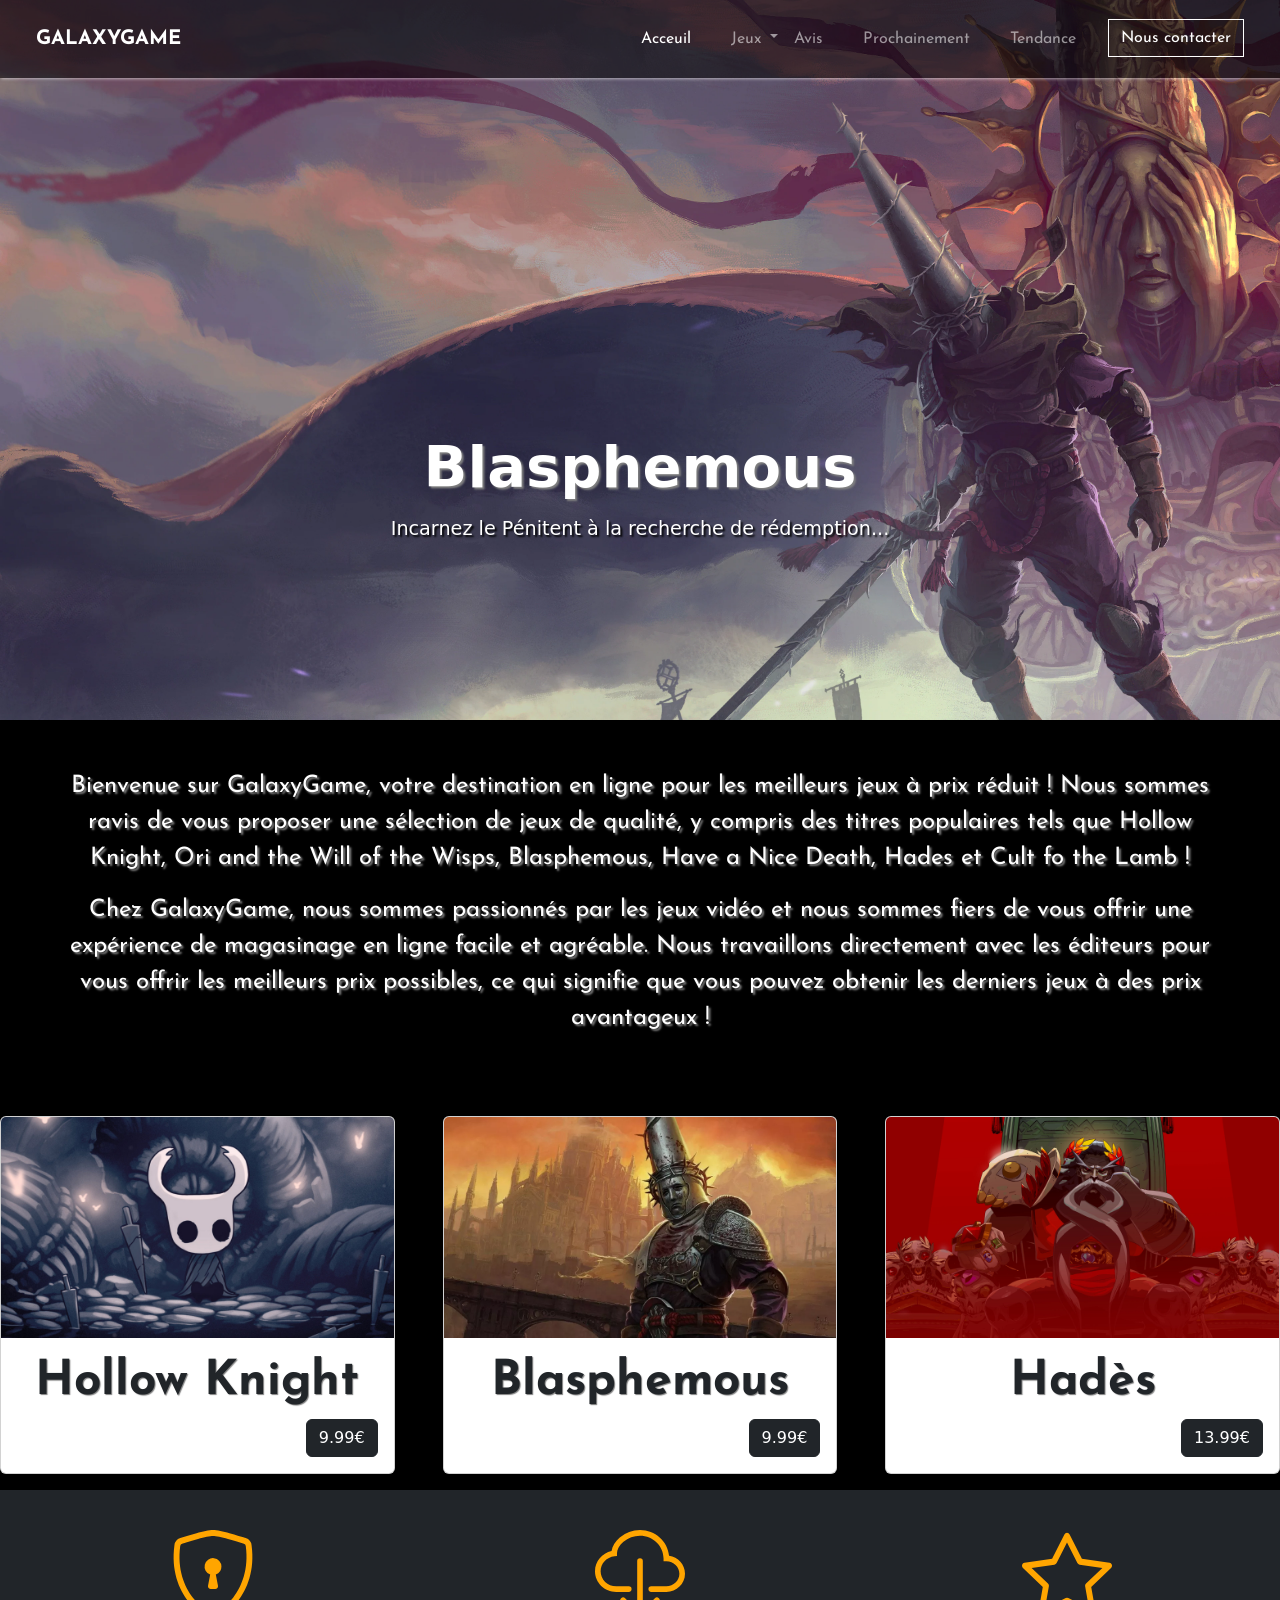
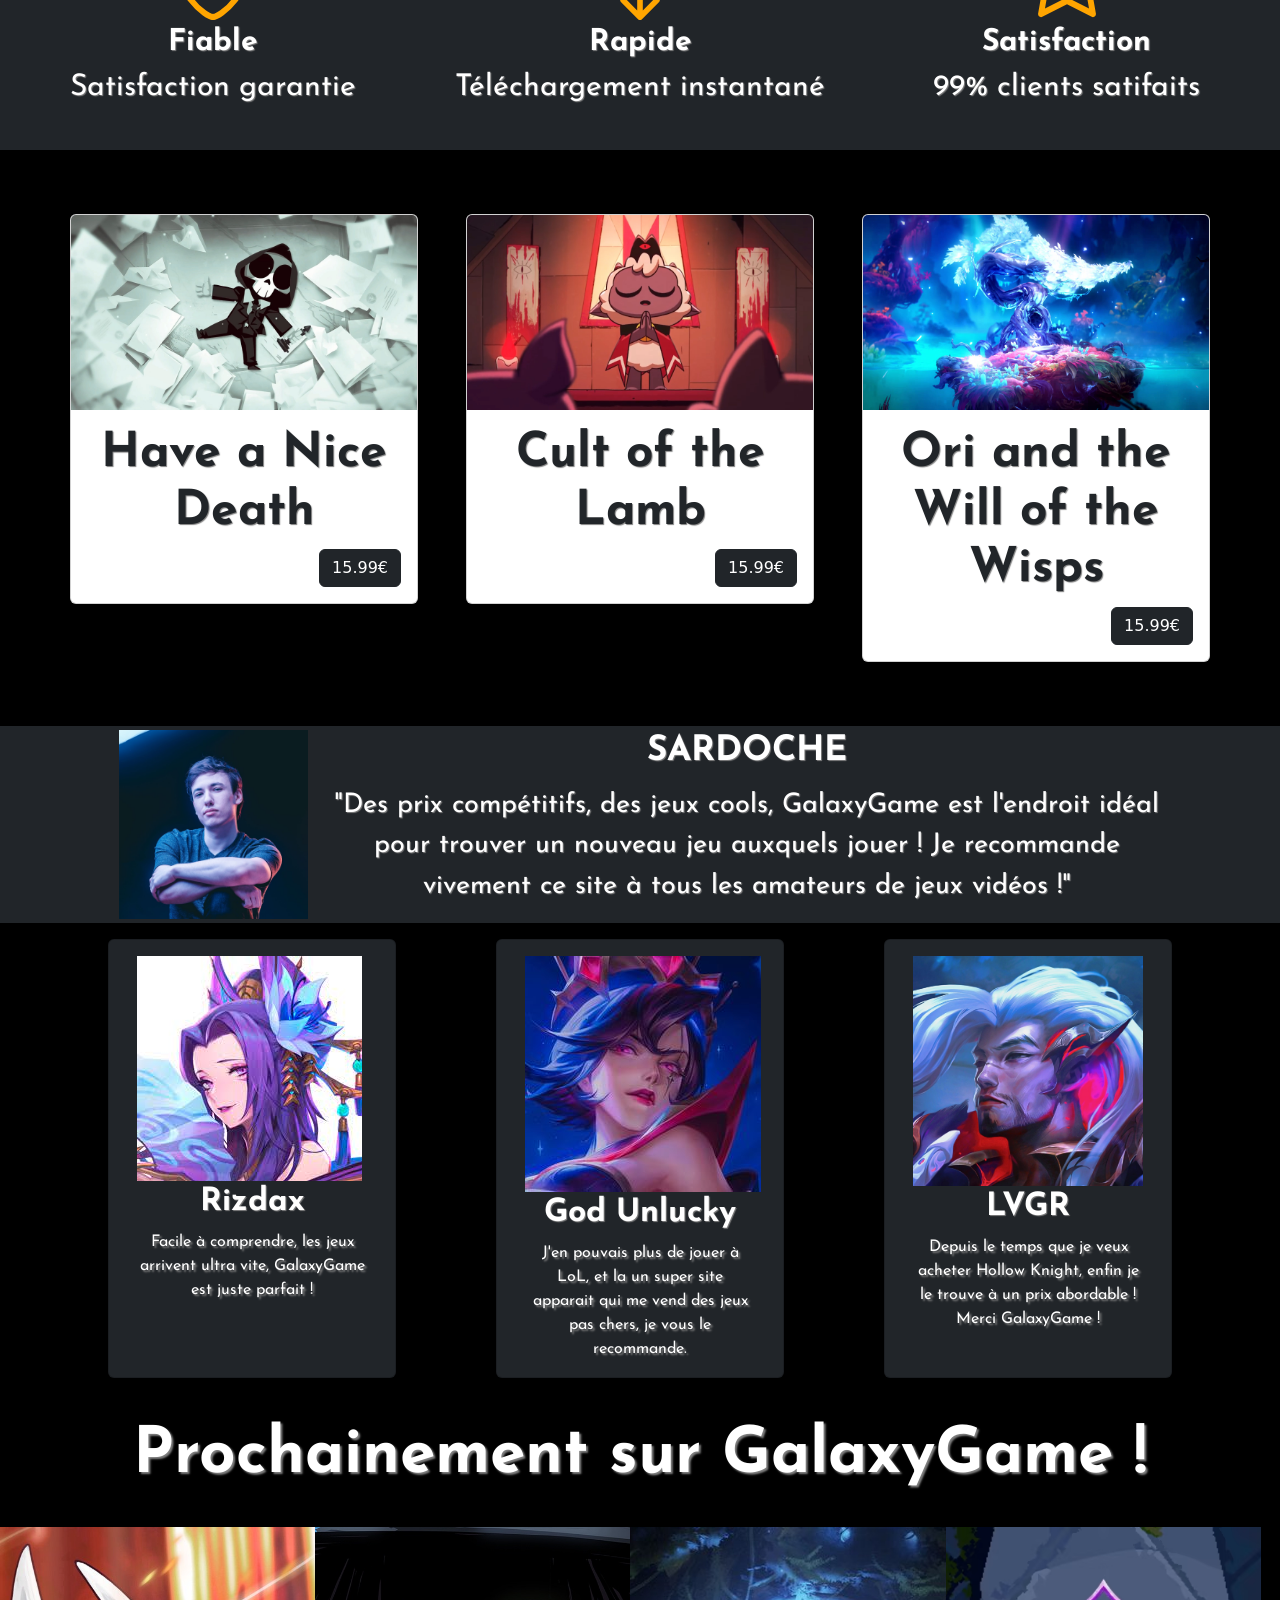
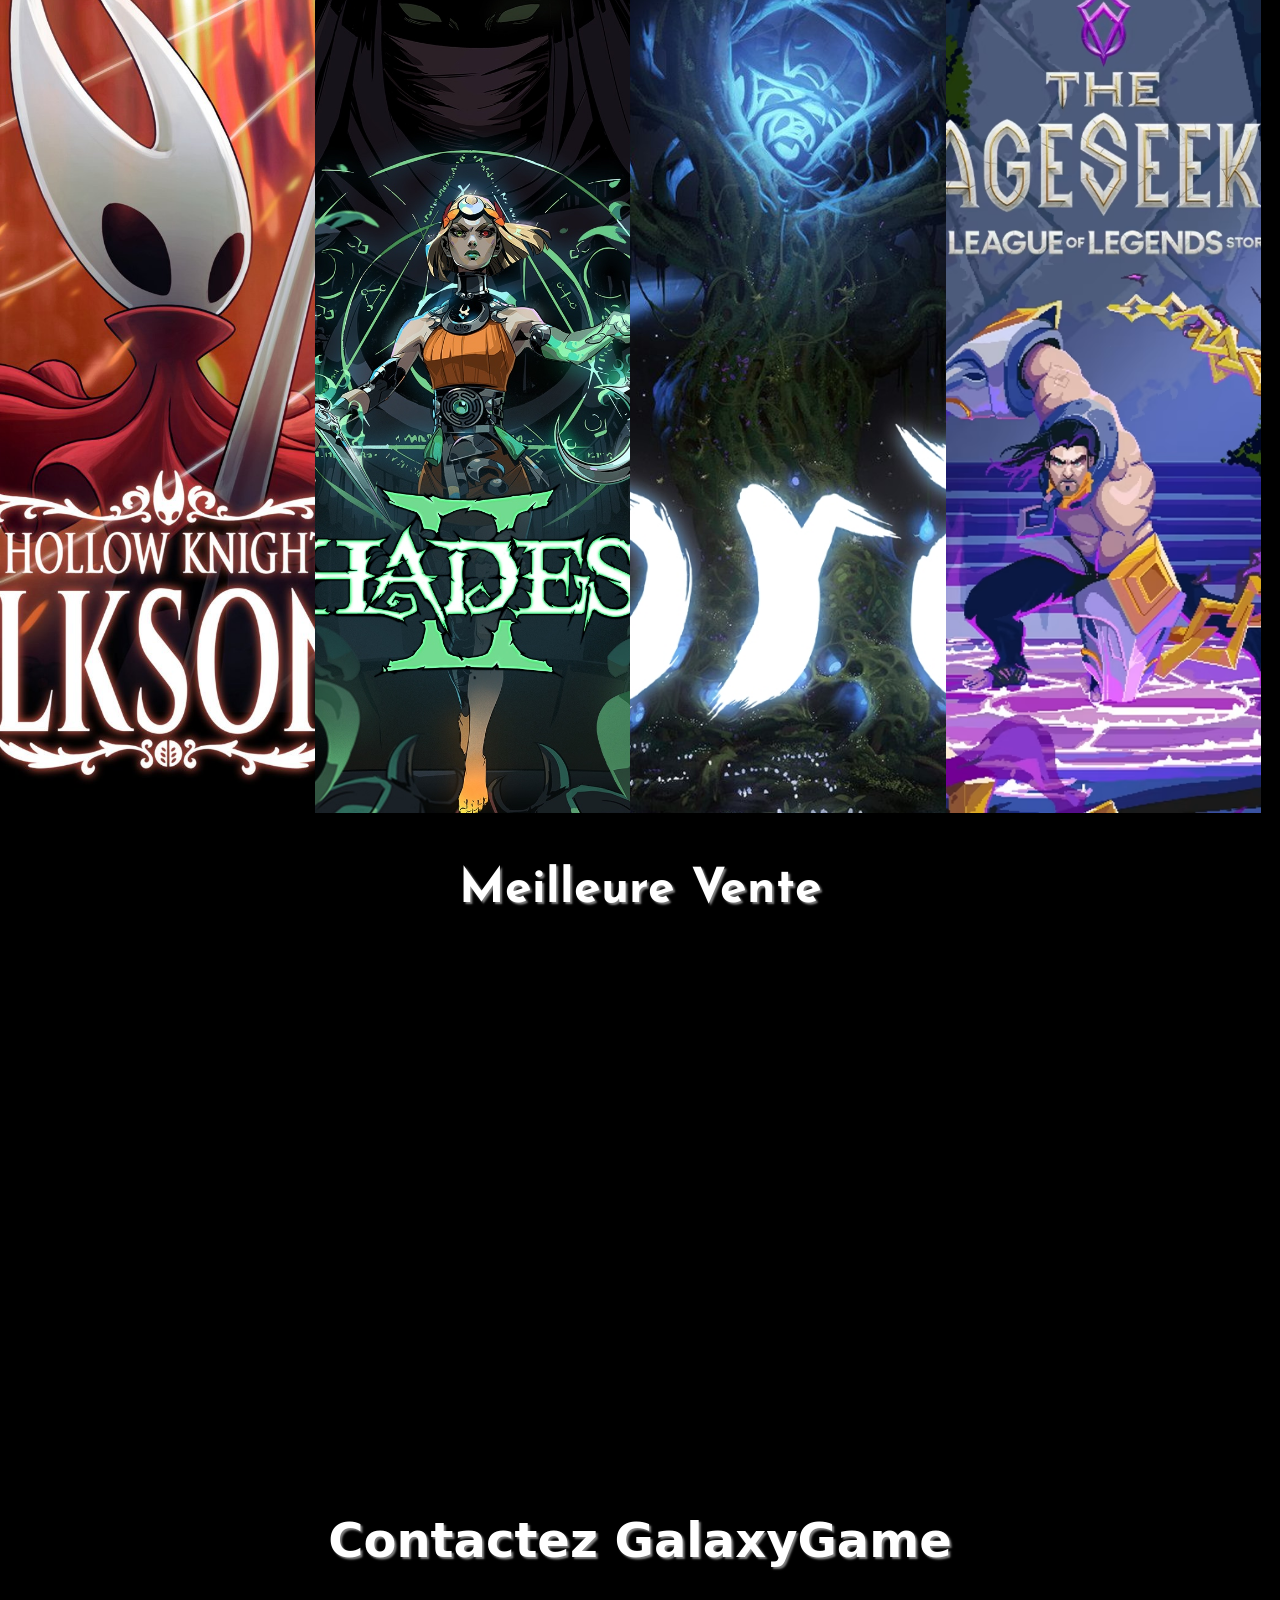
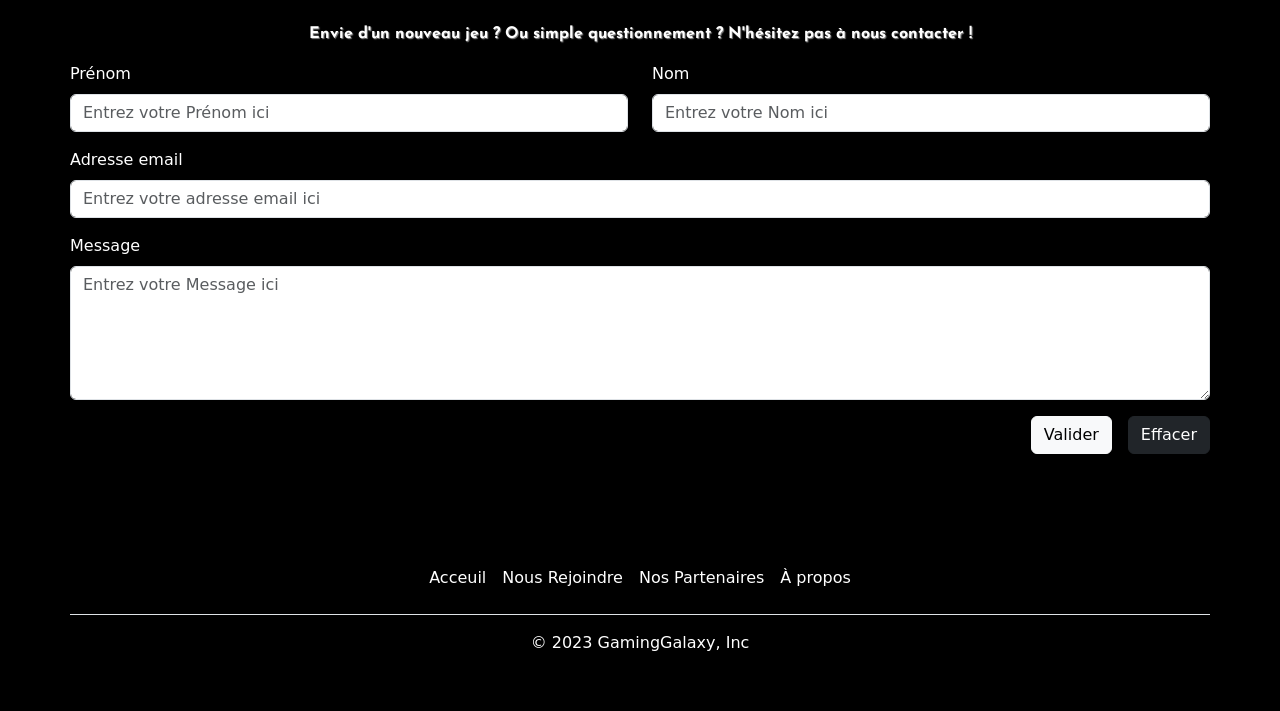
==== index.html @ 9be28dcf "Add files via upload" ====
<!DOCTYPE html>
<html lang="fr">

<head>
  <meta charset="UTF-8">
  <meta http-equiv="X-UA-Compatible" content="IE=edge">
  <meta name="viewport" content="width=device-width, initial-scale=1.0">
  <title>GalaxyGame</title>
  <style>
    @import url('https://fonts.googleapis.com/css2?family=Josefin+Sans&display=swap');
  </style>
  <link href="https://cdn.jsdelivr.net/npm/bootstrap@5.3.0-alpha2/dist/css/bootstrap.min.css" rel="stylesheet"
    integrity="sha384-aFq/bzH65dt+w6FI2ooMVUpc+21e0SRygnTpmBvdBgSdnuTN7QbdgL+OapgHtvPp" crossorigin="anonymous">
  <link rel="stylesheet" href="css/style.css">
</head>

<body>
  <header>
    <nav class="gg-navbar navbar navbar-expand-lg fixed-top navbar-dark w-100" >
      <div class="container-fluid">
        <a class="navbar-brand text-uppercase fw-bolder mx-4 py-3" href="index.html">GalaxyGame</a>
        <button class="navbar-toggler" type="button" data-bs-toggle="collapse" data-bs-target="#navbarSupportedContent"
          aria-controls="navbarSupportedContent" aria-expanded="false" aria-label="Toggle navigation">
          <span class="navbar-toggler-icon"></span>
        </button>
        <div class="collapse navbar-collapse" id="navbarSupportedContent">
          <ul class="navbar-nav ms-auto mb-2 mb-lg-0">
            <li class="nav-item pe-4">
              <a class="nav-link active" aria-current="page" href="#">Acceuil</a>
            </li>
            <li class="nav-item dropdown">
              <a class="nav-link dropdown-toggle" href="#" role="button" data-bs-toggle="dropdown"
                aria-expanded="false">
                Jeux
              </a>
              <ul class="dropdown-menu">
                <li><a class="dropdown-item" href="hollowknight.html">Hollow Knight</a></li>
                <li><a class="dropdown-item" href="blasphemous.html">Blasphemous</a></li>
                <li><a class="dropdown-item" href="ori.html">Ori and the Will of the Wisps</a></li>
                <li><a class="dropdown-item" href="hades.html">Hadès</a></li>
                <li><a class="dropdown-item" href="cult.html">Cult of the Lamb</a></li>
                <li><a class="dropdown-item" href="hand.html">Have a Nice Death</a></li>
                <li>
              </ul>
            </li>
            <li class="nav-item pe-4">
              <a class="nav-link" href="#view">Avis</a>
            </li>
            <li class="nav-item pe-4">
              <a class="nav-link" href="#futur">Prochainement</a>
            </li>
            <li class="nav-item pe-4">
              <a class="nav-link" href="#tendency">Tendance</a>
            </li>
            <li class="nav-item pe-4">
              <a class="btn btn-order rounded-0" href="#contact">Nous contacter</a>
            </li>
        </div>
      </div>
    </nav>
  </header>

  <div id="carouselExampleSlidesOnly" class="carousel slide" data-bs-ride="carousel">
    <div class="carousel-inner">
      <div class="carousel-item active">
        <img src="img/blasphemous.webp" class="d-block w-100" alt="...">
        <div class="carousel-caption d-none d-md-block">
          <div class="carouselText">
            <h2>Blasphemous</h2>
            <p>Incarnez le Pénitent à la recherche de rédemption...</p>
          </div>
        </div>
      </div>
      <div class="carousel-item">
        <img src="img/haveanicedeath.avif" class="d-block w-100" alt="...">
        <div class="carousel-caption d-none d-md-block">
          <div class="carouselText">
            <h2>Have a nice death</h2>
            <p>Vos employés font n'importe quoi ! Allez les corriger.</p>
          </div>
        </div>
      </div>

      <div class="carousel-item">
        <img src="img/hollowknight.webp" class="d-block w-100" alt="...">
        <div class="carousel-caption d-none d-md-block">
          <div class="carouselText">
            <h2>Hollow Knight</h2>
            <p>Un monde dévasté, un chevalier, découvrez donc ce monde magique !</p>
          </div>
        </div>
      </div>
      <div class="carousel-item">
        <img src="img/hadescarrousel.png" class="d-block w-100" alt="...">
        <div class="carousel-caption d-none d-md-block">
          <div class="carouselText">
            <h2>Hadès</h2>
            <p>Faite votre possible pour vous échapper des mains de votre père !</p>
          </div>
        </div>
      </div>
      <div class="carousel-item">
        <img src="img/ori.jpg" class="d-block w-100" alt="...">
        <div class="carousel-caption d-none d-md-block">
          <div class="carouselText">
            <h2>Ori</h2>
            <p>Retrouvez Ori pour une nouvelle aventure mystérieuse !</p>
          </div>
        </div>
      </div>
      <div class="carousel-item">
        <img src="img/culltofthelamb.jpg" class="d-block w-100" alt="...">
        <div class="carousel-caption d-none d-md-block">
          <div class="carouselText">
            <h2>Cult of the Lamp</h2>
            <p>Un mouton, des rituels, que demander de plus ?!</p>
          </div>
        </div>
      </div>
    </div>
  </div>


  <div class="container py-5">

    <p class="introduction">Bienvenue sur GalaxyGame, votre destination en ligne pour les meilleurs jeux à prix réduit !
      Nous sommes ravis de vous proposer une sélection de jeux de qualité, y compris des titres populaires tels que
      Hollow Knight, Ori and the Will of the Wisps, Blasphemous, Have a Nice Death, Hades et Cult fo the Lamb !</p>
    <p class="introduction">Chez GalaxyGame, nous sommes passionnés par les jeux vidéo et nous sommes fiers de vous
      offrir une expérience de magasinage en ligne facile et agréable. Nous travaillons directement avec les éditeurs
      pour vous offrir les meilleurs prix possibles, ce qui signifie que vous pouvez obtenir les derniers jeux à des
      prix avantageux !</p>
    </div>
      
    <div class="row row-cols-1 row-cols-md-3 g-5 py-3">
      <div class="col">
        <div class="card card-hover" id="game">
          <a href="https://www.hollowknight.com/" target="_blank" style="position: relative;">
            <img src="img/hollowknight.jpg" class="card-img-top" alt="...">
            <div class="linkSite position-absolute top-50 start-50 translate-middle text-white fw-bold"
              style="z-index: 1;">Site officiel</div>
          </a>
          <div class="card-body">
            <h3 class="card-title">Hollow Knight</h3>
            <a href="hollowknight.html" target="_blank" class="btn btn-dark float-end">9.99€</a>
          </div>
        </div>
      </div>
      <div class="col">
        <div class="card card-hover">
          <a href="https://thegamekitchen.com/blasphemous/" target="_blank" style="position: relative;">
            <img src="img/blasphemous2.webp" class="card-img-top" alt="...">
            <div class="linkSite position-absolute top-50 start-50 translate-middle text-white fw-bold"
              style="z-index: 1;">Site officiel</div>
          </a>
          <div class="card-body">
            <h3 class="card-title">Blasphemous</h3>
            <a href="blasphemous.html" target="_blank" class="btn btn-dark float-end">9.99€</a>
          </div>
        </div>
      </div>
      <div class="col">
        <div class="card">
          <a href="https://www.supergiantgames.com/games/hades/" target="_blank" style="position: relative;">
            <img src="img/hades.jpg" class="card-img-top" alt="...">
            <div class="linkSite position-absolute top-50 start-50 translate-middle text-white fw-bold"
              style="z-index: 1;">Site officiel</div>

          </a>
          <div class="card-body">
            <h3 class="card-title">Hadès</h3>
            <a href="hades.html" target="_blank" class="btn btn-dark float-end">13.99€</a>
          </div>
        </div>
      </div>
    </div>
  </div>

  <div class="container-fluid">
    <div class=" row trust-panel bg-dark">

      <div class="feature fast col-4">


        <div class="text">
          <svg xmlns="http://www.w3.org/2000/svg" fill="orange" class="icon" width="10vh" viewBox="0 0 16 16">
            <path
              d="M5.338 1.59a61.44 61.44 0 0 0-2.837.856.481.481 0 0 0-.328.39c-.554 4.157.726 7.19 2.253 9.188a10.725 10.725 0 0 0 2.287 2.233c.346.244.652.42.893.533.12.057.218.095.293.118a.55.55 0 0 0 .101.025.615.615 0 0 0 .1-.025c.076-.023.174-.061.294-.118.24-.113.547-.29.893-.533a10.726 10.726 0 0 0 2.287-2.233c1.527-1.997 2.807-5.031 2.253-9.188a.48.48 0 0 0-.328-.39c-.651-.213-1.75-.56-2.837-.855C9.552 1.29 8.531 1.067 8 1.067c-.53 0-1.552.223-2.662.524zM5.072.56C6.157.265 7.31 0 8 0s1.843.265 2.928.56c1.11.3 2.229.655 2.887.87a1.54 1.54 0 0 1 1.044 1.262c.596 4.477-.787 7.795-2.465 9.99a11.775 11.775 0 0 1-2.517 2.453 7.159 7.159 0 0 1-1.048.625c-.28.132-.581.24-.829.24s-.548-.108-.829-.24a7.158 7.158 0 0 1-1.048-.625 11.777 11.777 0 0 1-2.517-2.453C1.928 10.487.545 7.169 1.141 2.692A1.54 1.54 0 0 1 2.185 1.43 62.456 62.456 0 0 1 5.072.56z" />
            <path
              d="M9.5 6.5a1.5 1.5 0 0 1-1 1.415l.385 1.99a.5.5 0 0 1-.491.595h-.788a.5.5 0 0 1-.49-.595l.384-1.99a1.5 1.5 0 1 1 2-1.415z" />
          </svg>

          <div class="maintext">Fiable</div>
          <div class="subtext">Satisfaction garantie</div>
        </div>

      </div>
      <div class="feature safe col-4">



        <div class="text">
          <svg xmlns="http://www.w3.org/2000/svg" fill="orange" class="icon" width="10vh" viewBox="0 0 16 16">
            <path
              d="M4.406 1.342A5.53 5.53 0 0 1 8 0c2.69 0 4.923 2 5.166 4.579C14.758 4.804 16 6.137 16 7.773 16 9.569 14.502 11 12.687 11H10a.5.5 0 0 1 0-1h2.688C13.979 10 15 8.988 15 7.773c0-1.216-1.02-2.228-2.313-2.228h-.5v-.5C12.188 2.825 10.328 1 8 1a4.53 4.53 0 0 0-2.941 1.1c-.757.652-1.153 1.438-1.153 2.055v.448l-.445.049C2.064 4.805 1 5.952 1 7.318 1 8.785 2.23 10 3.781 10H6a.5.5 0 0 1 0 1H3.781C1.708 11 0 9.366 0 7.318c0-1.763 1.266-3.223 2.942-3.593.143-.863.698-1.723 1.464-2.383z" />
            <path
              d="M7.646 15.854a.5.5 0 0 0 .708 0l3-3a.5.5 0 0 0-.708-.708L8.5 14.293V5.5a.5.5 0 0 0-1 0v8.793l-2.146-2.147a.5.5 0 0 0-.708.708l3 3z" />
          </svg>
          <div class="maintext">Rapide</div>
          <div class="subtext">Téléchargement instantané</div>
        </div>

      </div>

      <div class="feature trustpilot col-4">



        <div class="text">
          <svg xmlns="http://www.w3.org/2000/svg" fill="orange" class="icon" width="10vh" viewBox="0 0 16 16">
            <path
              d="M2.866 14.85c-.078.444.36.791.746.593l4.39-2.256 4.389 2.256c.386.198.824-.149.746-.592l-.83-4.73 3.522-3.356c.33-.314.16-.888-.282-.95l-4.898-.696L8.465.792a.513.513 0 0 0-.927 0L5.354 5.12l-4.898.696c-.441.062-.612.636-.283.95l3.523 3.356-.83 4.73zm4.905-2.767-3.686 1.894.694-3.957a.565.565 0 0 0-.163-.505L1.71 6.745l4.052-.576a.525.525 0 0 0 .393-.288L8 2.223l1.847 3.658a.525.525 0 0 0 .393.288l4.052.575-2.906 2.77a.565.565 0 0 0-.163.506l.694 3.957-3.686-1.894a.503.503 0 0 0-.461 0z" />
          </svg>
          <div class="maintext">Satisfaction</div>
          <div class="subtext">99% clients satifaits</div>
        </div>
      </div>
    </div>
  </div>


  <div class="container py-5">

    <div class="row row-cols-1 row-cols-md-3 g-5 py-3">
      <div class="col">
        <div class="card">
          <a href="https://www.haveanicedeath.com/" target="_blank" style="position: relative;">
            <img src="img/haveanicedath.jpg" class="card-img-top" alt="...">
            <div class="linkSite position-absolute top-50 start-50 translate-middle text-white fw-bold"
              style="z-index: 1;">Site officiel</div>

          </a>
          <div class="card-body">
            <h3 class="card-title">Have a Nice Death</h3>
            <a href="hand.html" target="_blank" class="btn btn-dark float-end">15.99€</a>
          </div>
        </div>
      </div>
      <div class="col">
        <div class="card">
          <a href="https://www.cultofthelamb.com/" target="_blank" style="position: relative;">
            <img src="img/culte of the lamb.jpg_large" class="card-img-top" alt="...">
            <div class="linkSite position-absolute top-50 start-50 translate-middle text-white fw-bold"
              style="z-index: 1;">Site officiel</div>

          </a>
          <div class="card-body">
            <h3 class="card-title">Cult of the Lamb</h3>
            <a href="cult.html" target="_blank" class="btn btn-dark float-end">15.99€</a>
          </div>
        </div>
      </div>
      <div class="col">
        <div class="card card-hover">
          <a href="https://www.orithegame.com/" target="_blank" style="position: relative;">
            <img src="img/ori4.jpeg" class="card-img-top" alt="...">
            <div class="linkSite position-absolute top-50 start-50 translate-middle text-white fw-bold">Site officiel
            </div>

          </a>
          <div class="card-body">
            <h3 class="card-title">Ori and the Will of the Wisps</h3>
            <a href="ori.html" target="_blank" class="btn btn-dark float-end">15.99€</a>
          </div>
        </div>
      </div>
    </div>
  </div>

  <div class="container-fluid bg-dark" id="view">
    <div class="row justify-content-center align-items-center">
      <div class="col-12 col-md-2">
        <img src="img/sard.jpeg" alt="" class="img-fluid">
      </div>
      <div class="col-12 col-md-8 text-align-center">
        <h2 class="sardocheTitle">Sardoche</h2>
        <p class="sardocheText">"Des prix compétitifs, des jeux cools, GalaxyGame est l'endroit idéal pour trouver un
          nouveau jeu auxquels jouer ! Je recommande vivement ce site à tous les amateurs de jeux vidéos !"</p>
      </div>
    </div>
  </div>


  <div class="mesCarte">
    <div class="container py-3">
      <div class="row justify-content-around">

        <div class="card text-white bg-dark col-3" style="width: 18rem;">
          <div class="card-body">
            <img src="img/pp2.jpeg" alt="">
            <h4 class="card-title">Rizdax</h4>
            <p class="card-text">Facile à comprendre, les jeux arrivent ultra vite, GalaxyGame est juste parfait !</p>
          </div>
        </div>

        <div class="card text-white bg-dark col-3" style="width: 18rem;">
          <div class="card-body">
            <img src="img/pp1.jpeg" alt="">
            <h4 class="card-title">God Unlucky</h4>
            <p class="card-text">J'en pouvais plus de jouer à LoL, et la un super site apparait qui me vend des jeux pas
              chers, je vous le recommande.</p>
          </div>
        </div>

        <div class="card text-white bg-dark col-3" style="width: 18rem;">
          <div class="card-body">
            <img class="yasuo" src="img/pp3.jpeg" alt="">
            <h4 class="card-title">LVGR</h4>
            <p class="card-text">Depuis le temps que je veux acheter Hollow Knight, enfin je le trouve à un prix
              abordable ! Merci GalaxyGame !</p>
          </div>

        </div>
      </div>
    </div>
  </div>

  <h2 class="tendance py-4" id="futur">Prochainement sur GalaxyGame !</h2>

  <div class="panels">
    <div class="panel hollow2">

    </div>
    <div class="panel hades2">

    </div>
    <div class="panel ori3">

    </div>
    <div class="panel mage">

    </div>
  </div>

  <h2 class="bestsell py-4" id="tendency">Meilleure Vente</h2>

  <div class="videohand">
    <div class="embed-responsive embed-responsive-16by9">
      <iframe class="embed-responsive-item" width="750px" height="500px"
        src="https://www.youtube.com/embed/N9Vs79VcYx0?loop=1&autoplay=1&mute=1" title="YouTube video player"
        frameborder="0"
        allow="accelerometer; autoplay; clipboard-write; encrypted-media; gyroscope; picture-in-picture; web-share"
        allowfullscreen></iframe>
    </div>
  </div>

  <div class="container py-5" id="contact">
    <h2 class="mb-5">Contactez GalaxyGame</h2>
    <p class="textContact">Envie d'un nouveau jeu ? Ou simple questionnement ? N'hésitez pas à nous contacter !</p>
    <form id="contact-form">
      <div class="row mb-3">
        <div class="col-md-6">
          <label for="prenom" class="form-label">Prénom</label>
          <input type="text" class="form-control" id="prenom" name="prenom" placeholder="Entrez votre Prénom ici"
            required>
        </div>
        <div class="col-md-6">
          <label for="nom" class="form-label">Nom</label>
          <input type="text" class="form-control" id="nom" name="nom" placeholder="Entrez votre Nom ici" required>
        </div>
      </div>
      <div class="mb-3">
        <label for="email" class="form-label">Adresse email</label>
        <input type="email" class="form-control" id="email" name="email" placeholder="Entrez votre adresse email ici"
          required>
      </div>
      <div class="mb-3">
        <label for="message" class="form-label">Message</label>
        <textarea class="form-control" id="message" name="message" rows="5" placeholder="Entrez votre Message ici"
          required></textarea>
      </div>
      <div class="d-grid gap-2 d-md-flex justify-content-md-end mb-3">
        <button type="submit" class="btn btn-light me-md-2">Valider</button>
        <button type="reset" class="btn btn-dark">Effacer</button>
      </div>
    </form>
  </div>

  <div class="container">
    <footer class="py-3 my-4">
      <ul class="nav justify-content-center border-bottom pb-3 mb-3 light">
        <li class="nav-item"><a href="" class="nav-link px-2 text-white">Acceuil</a></li>
        <li class="nav-item"><a href="" class="nav-link px-2 text-white">Nous Rejoindre</a></li>
        <li class="nav-item"><a href="" class="nav-link px-2 text-white">Nos Partenaires</a></li>
        <li class="nav-item"><a href="" class="nav-link px-2 text-white">À propos</a></li>
      </ul>
      <p class="text-center text-white">© 2023 GamingGalaxy, Inc</p>
    </footer>
  </div>

  <script>
    const form = document.getElementById("contact-form");
    form.addEventListener("submit", (event) => {
      event.preventDefault();
      const prenom = document.getElementById("prenom").value;
      const nom = document.getElementById("nom").value;
      const email = document.getElementById("email").value;
      const message = document.getElementById("message").value;
      const body = `Bonjour,\n\nVous avez reçu un nouveau message via le formulaire de contact de votre site web.\n\nNom : ${nom}\nPrénom : ${prenom}\nAdresse email : ${email}\nMessage : ${message}`;
      window.open(`mailto:example@example.com?subject=Nouveau message via le formulaire de contact&body=${encodeURIComponent(body)}`);
    });
  </script>

  <script src="https://cdn.jsdelivr.net/npm/bootstrap@5.3.0-alpha2/dist/js/bootstrap.bundle.min.js"
    integrity="sha384-qKXV1j0HvMUeCBQ+QVp7JcfGl760yU08IQ+GpUo5hlbpg51QRiuqHAJz8+BrxE/N"
    crossorigin="anonymous"></script>
</body>

</html>
---- css/style.css ----
html,
body {
    margin: 0;
    padding: 0;
    color: white;
}

body {
    background-color: black;
}

.p {
    font-family: 'Josefin Sans', sans-serif;
}

.container {
    background-color: black;
    padding: 0;
}

.gg-navbar {
    background-color: rgba(0, 0, 0, .55);
    font-family: serif;
    box-shadow: 1px 1px 3px rgba(255, 255, 255, .54);
    z-index: 1;
    font-family: 'Josefin Sans', sans-serif;
}

.gg-navbar .nav-link {
    border-bottom: 1px solid transparent;
    transition: padding-bottom 0.4s ease-in-out, border-color 0.3s ease;
}

.gg-navbar .nav-link:hover {
    padding-bottom: 20px;
    border-bottom-color: white;
}

.btn-order {
    color: white;
    border-color: white;
    transition: 0.5s;
    font-family: 'Josefin Sans', sans-serif;
}

.btn-order:hover,
.btn-order:active {
    color: black;
    background-color: white;
    ;
}

.carouselText {
    padding-bottom: 120px !important;
    text-shadow: 2px 2px 2px black;
    font-size: 1.2em;
}

h2 {
    text-align: center;
    color: white;
    font-weight: bolder;
    font-size: 3em;
    padding-bottom: 5px;
    padding-top: 5px;
    text-shadow: 2px 2px 2px grey;
}

.introduction {
    text-align: center;
    color: #fff;
    text-shadow: 2px 2px 2px grey;
    font-family: 'Josefin Sans', sans-serif;
    font-size: 1.5em;
}

.card-title {
    text-align: center;
    font-family: 'Josefin Sans', sans-serif;
    text-shadow: 1px 1px 1px grey;
    font-weight: bolder;
    font-size: 3em;
}

.card-text {
    text-align: center;
    font-family: 'Josefin Sans', sans-serif;
    text-shadow: 2px 2px 2px grey;
}

.linkSite {
    transition: 0.5s;
    opacity: 0%;
    text-shadow: 2px 2px 2px black;
    font-size: 30px
}

.linkSite:hover {
    opacity: 100%;
    text-shadow: 2px 2px 2px black;
    font-size: 30px;

}

.trust-panel {
    display: flex;
    justify-content: center;
    align-items: space-between;
    background-size: cover;
    padding: 40px 0;
}

.text {
    color: white;
    text-align: center;
    font-family: 'Josefin Sans', sans-serif;
}

.trust-panel .container-fluid .feature .text {
    line-height: 25px;
}

.subtext {
    font-size: 30px;
    font-family: 'Josefin Sans', sans-serif;
    text-shadow: 1px 1px 1px grey;
}

.maintext {
    font-size: 30px;
    font-weight: bolder;
    font-family: 'Josefin Sans', sans-serif;
    text-shadow: 1px 1px 1px grey;
}

.yasuo {
    width: 100%;
    object-fit: cover;
}

.sardocheText {
    text-align: center;
    justify-content: center;
    color: white;
    font-size: 27px;
    font-family: 'Josefin Sans', sans-serif;
    text-shadow: 1px 1px 1px grey;
}

.sardocheTitle {
    text-align: center;
    justify-content: center;
    color: white;
    font-size: 35px;
    font-family: 'Josefin Sans', sans-serif;
    font-weight: bolder;
    text-transform: uppercase;
    text-shadow: 1px 1px 1px grey;
}

h4 {
    font-size: 2em !important;
    padding-top: 2px !important;
}

.panels {
    background-color: grey;
    height: 98.5vh;
    width: 98.5vw;

    display: flex;
}

.panel {
    height: 100%;
    flex: 1;

    background-position: center;
    background-size: cover;
    background-repeat: no-repeat;
    transition: flex 0.7s ease-in-out;

    display: flex;
    justify-content: center;
    align-items: center;
}

.panel:hover {
    flex: 3;
}

.hollow2 {
    background-image: url(../img/hsilksong.jpeg);
}

.hades2 {
    background-image: url(../img/hades2.jpeg);
}

.ori3 {
    background-image: url(../img/ori3.jpeg);
}

.mage {
    background-image: url(../img/mage.avif);
}

.tendance {
    color: white;
    text-align: center;
    font-weight: bolder;
    font-size: 4em;
    font-family: 'Josefin Sans', sans-serif;
    text-shadow: 2px 2px 2px grey;
}

.bestsell {
    color: white;
    font-weight: bolder;
    font-size: 3em;
    text-align: center;
    font-family: 'Josefin Sans', sans-serif;
    margin-top: 25px !important;
    text-shadow: 2px 2px 2px grey;
}

.videohand {
    display: grid;
    justify-content: center;
    align-items: center;
}

h5 {
    text-align: center;
    color: white;
    font-weight: bolder;
    font-size: 3em;
    padding-bottom: 5px;
    padding-top: 5px;
    text-shadow: 2px 2px 2px grey;
}

.textContact {
font-family: 'Josefin Sans', sans-serif;
    text-align: center;
    font-weight: bold;
    text-shadow: 1px 1px 1px grey;
}
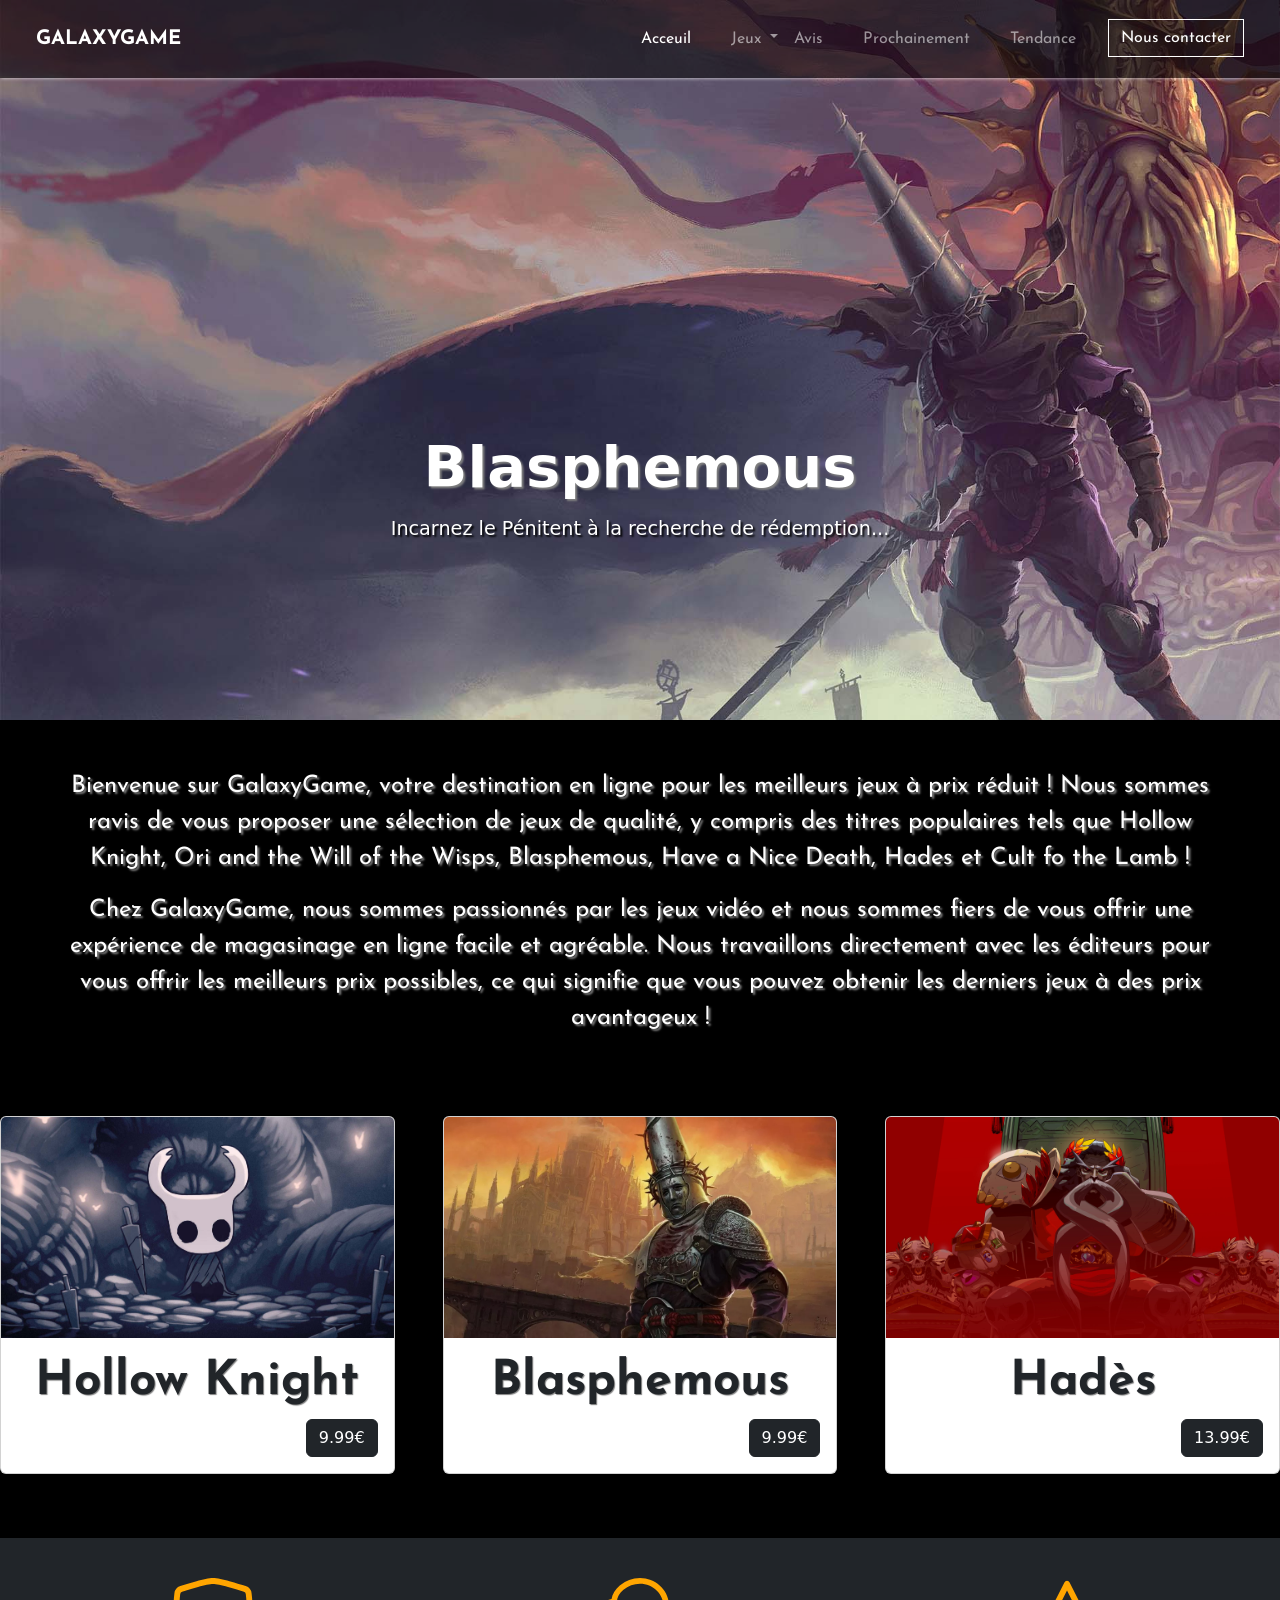
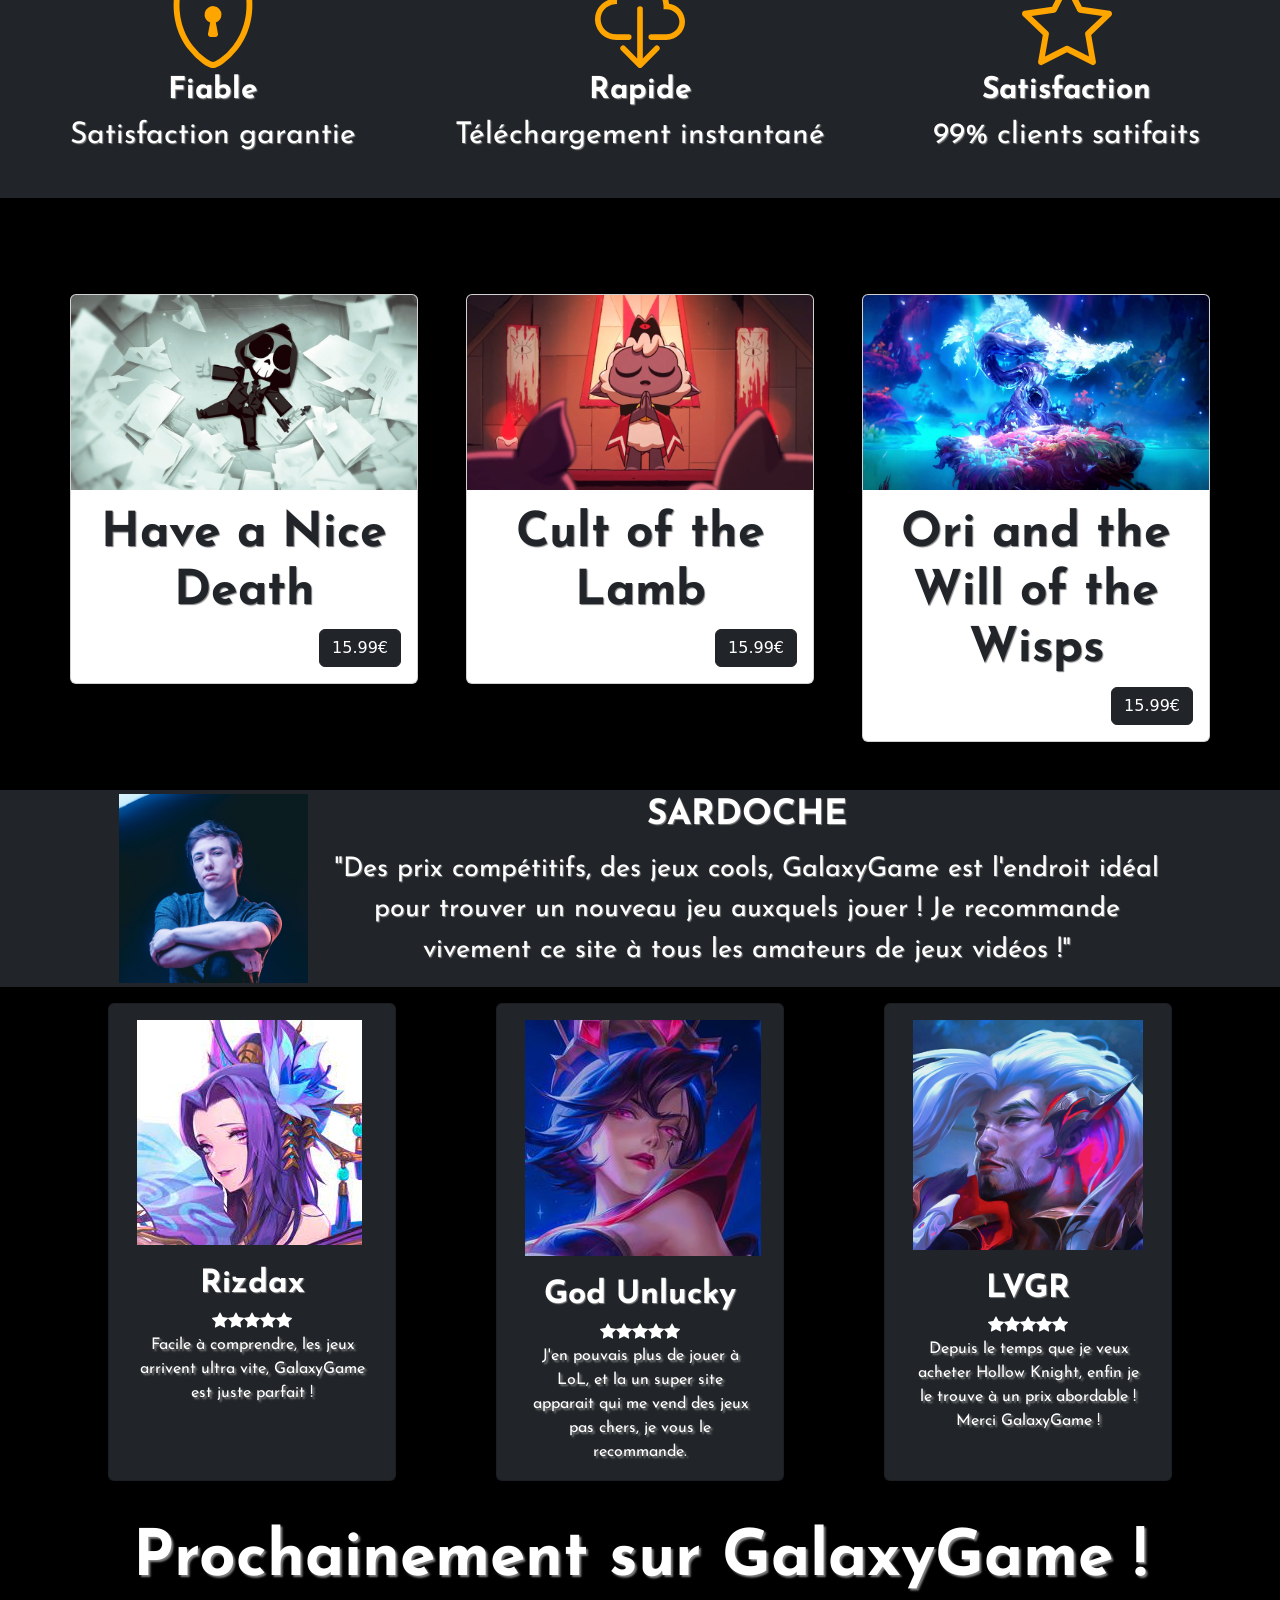
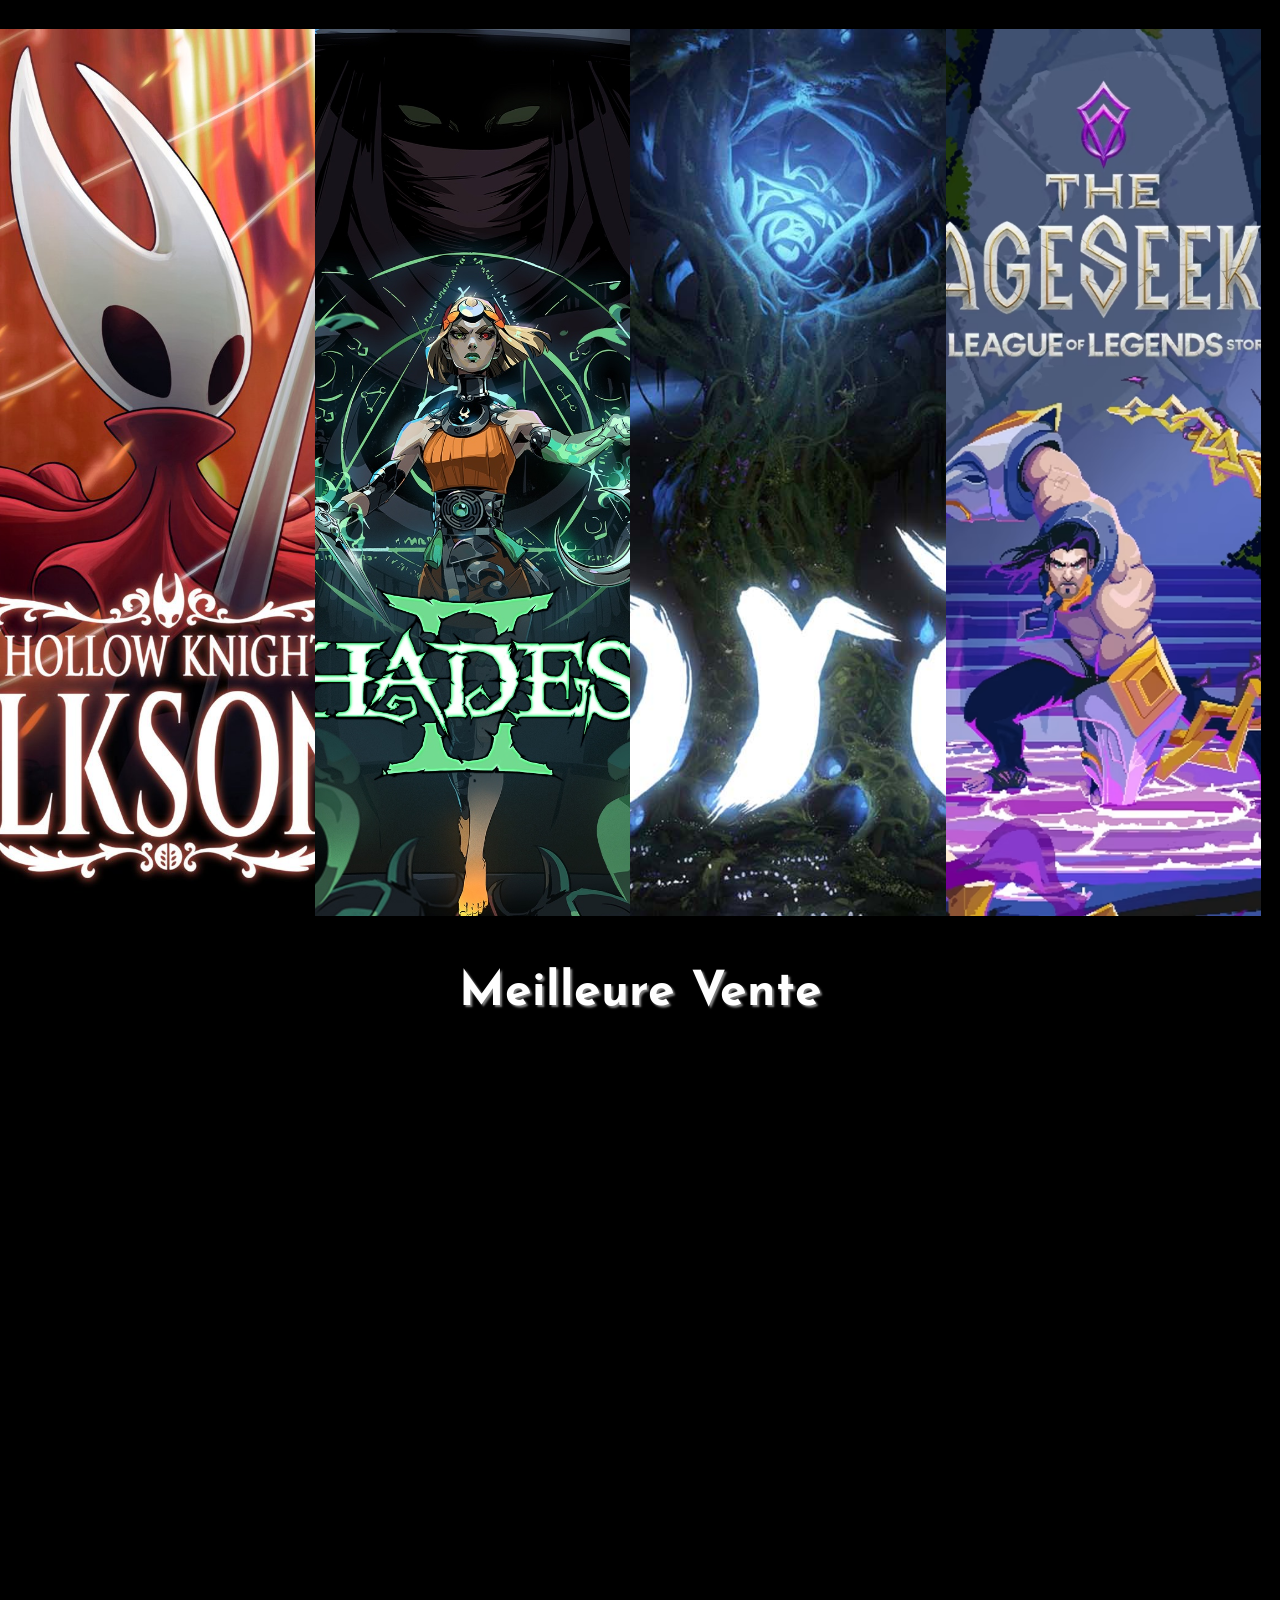
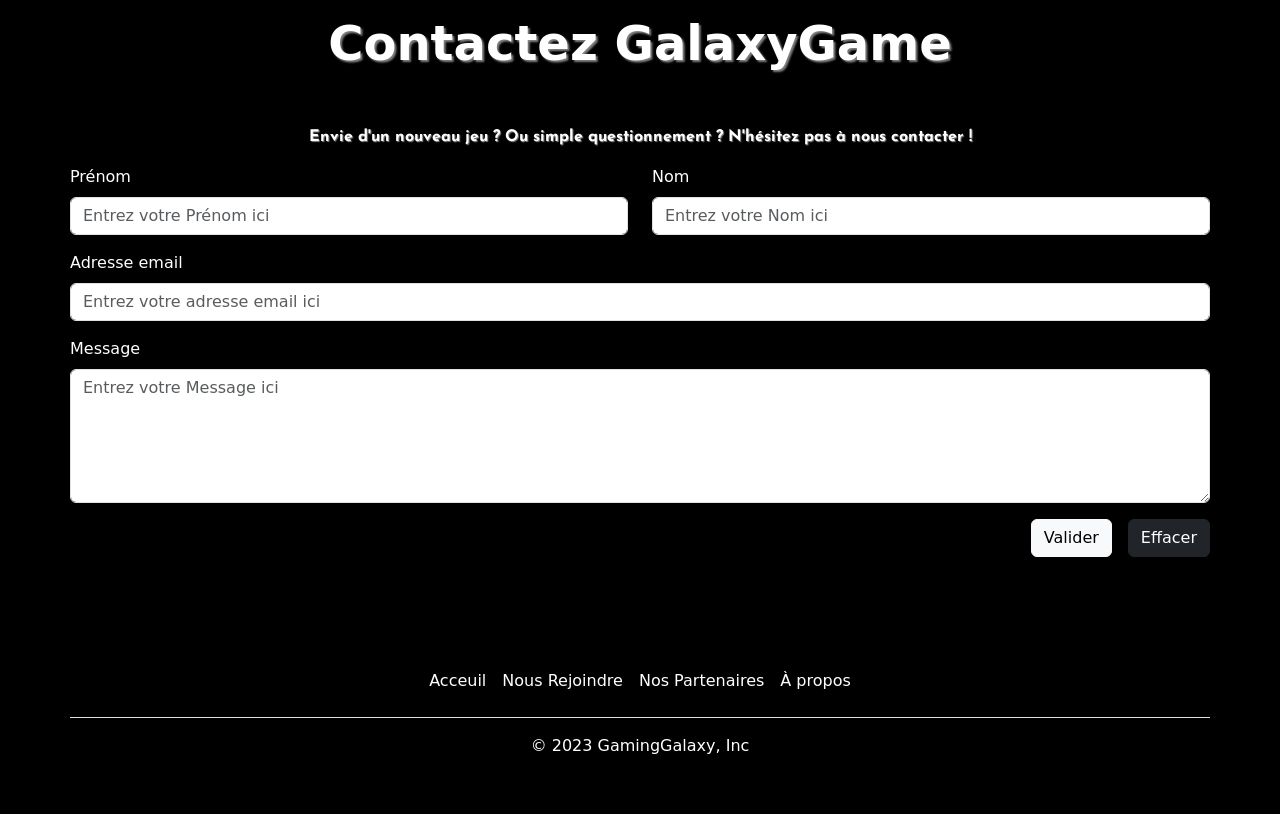
==== commit 87c5f024: "Add files via upload" ====
--- a/index.html
+++ b/index.html
@@ -63,7 +63,7 @@
   <div id="carouselExampleSlidesOnly" class="carousel slide" data-bs-ride="carousel">
     <div class="carousel-inner">
       <div class="carousel-item active">
-        <img src="img/blasphemous.webp" class="d-block w-100" alt="...">
+        <img src="img/blasphemous.jpg" class="d-block w-100" alt="...">
         <div class="carousel-caption d-none d-md-block">
           <div class="carouselText">
             <h2>Blasphemous</h2>
@@ -72,7 +72,7 @@
         </div>
       </div>
       <div class="carousel-item">
-        <img src="img/haveanicedeath.avif" class="d-block w-100" alt="...">
+        <img src="img/haveanicedeath.jpg" class="d-block w-100" alt="...">
         <div class="carousel-caption d-none d-md-block">
           <div class="carouselText">
             <h2>Have a nice death</h2>
@@ -91,7 +91,7 @@
         </div>
       </div>
       <div class="carousel-item">
-        <img src="img/hadescarrousel.png" class="d-block w-100" alt="...">
+        <img src="img/hadescarrousel.jpg" class="d-block w-100" alt="...">
         <div class="carousel-caption d-none d-md-block">
           <div class="carouselText">
             <h2>Hadès</h2>
@@ -176,10 +176,10 @@
     </div>
   </div>
 
-  <div class="container-fluid">
+  <div class="container-fluid py-5">
     <div class=" row trust-panel bg-dark">
 
-      <div class="feature fast col-4">
+      <div class="feature fast col-md-4">
 
 
         <div class="text">
@@ -195,7 +195,7 @@
         </div>
 
       </div>
-      <div class="feature safe col-4">
+      <div class="feature safe col-md-4">
 
 
 
@@ -212,7 +212,7 @@
 
       </div>
 
-      <div class="feature trustpilot col-4">
+      <div class="feature trustpilot col-md-4">
 
 
 
@@ -231,7 +231,7 @@
 
   <div class="container py-5">
 
-    <div class="row row-cols-1 row-cols-md-3 g-5 py-3">
+    <div class="row row-cols-1 row-cols-md-3 g-5">
       <div class="col">
         <div class="card">
           <a href="https://www.haveanicedeath.com/" target="_blank" style="position: relative;">
@@ -263,7 +263,7 @@
       <div class="col">
         <div class="card card-hover">
           <a href="https://www.orithegame.com/" target="_blank" style="position: relative;">
-            <img src="img/ori4.jpeg" class="card-img-top" alt="...">
+            <img src="img/ori4.jpeg.jpg" class="card-img-top" alt="...">
             <div class="linkSite position-absolute top-50 start-50 translate-middle text-white fw-bold">Site officiel
             </div>
 
@@ -299,6 +299,23 @@
           <div class="card-body">
             <img src="img/pp2.jpeg" alt="">
             <h4 class="card-title">Rizdax</h4>
+            <div class="stars">
+              <svg xmlns="http://www.w3.org/2000/svg" width="16" height="16" fill="currentColor" class="bi bi-star-fill" viewBox="0 0 16 16">
+                <path d="M3.612 15.443c-.386.198-.824-.149-.746-.592l.83-4.73L.173 6.765c-.329-.314-.158-.888.283-.95l4.898-.696L7.538.792c.197-.39.73-.39.927 0l2.184 4.327 4.898.696c.441.062.612.636.282.95l-3.522 3.356.83 4.73c.078.443-.36.79-.746.592L8 13.187l-4.389 2.256z"/>
+              </svg>
+              <svg xmlns="http://www.w3.org/2000/svg" width="16" height="16" fill="currentColor" class="bi bi-star-fill" viewBox="0 0 16 16">
+                <path d="M3.612 15.443c-.386.198-.824-.149-.746-.592l.83-4.73L.173 6.765c-.329-.314-.158-.888.283-.95l4.898-.696L7.538.792c.197-.39.73-.39.927 0l2.184 4.327 4.898.696c.441.062.612.636.282.95l-3.522 3.356.83 4.73c.078.443-.36.79-.746.592L8 13.187l-4.389 2.256z"/>
+              </svg>
+              <svg xmlns="http://www.w3.org/2000/svg" width="16" height="16" fill="currentColor" class="bi bi-star-fill" viewBox="0 0 16 16">
+                <path d="M3.612 15.443c-.386.198-.824-.149-.746-.592l.83-4.73L.173 6.765c-.329-.314-.158-.888.283-.95l4.898-.696L7.538.792c.197-.39.73-.39.927 0l2.184 4.327 4.898.696c.441.062.612.636.282.95l-3.522 3.356.83 4.73c.078.443-.36.79-.746.592L8 13.187l-4.389 2.256z"/>
+              </svg>
+              <svg xmlns="http://www.w3.org/2000/svg" width="16" height="16" fill="currentColor" class="bi bi-star-fill" viewBox="0 0 16 16">
+                <path d="M3.612 15.443c-.386.198-.824-.149-.746-.592l.83-4.73L.173 6.765c-.329-.314-.158-.888.283-.95l4.898-.696L7.538.792c.197-.39.73-.39.927 0l2.184 4.327 4.898.696c.441.062.612.636.282.95l-3.522 3.356.83 4.73c.078.443-.36.79-.746.592L8 13.187l-4.389 2.256z"/>
+              </svg>
+              <svg xmlns="http://www.w3.org/2000/svg" width="16" height="16" fill="currentColor" class="bi bi-star-fill" viewBox="0 0 16 16">
+                <path d="M3.612 15.443c-.386.198-.824-.149-.746-.592l.83-4.73L.173 6.765c-.329-.314-.158-.888.283-.95l4.898-.696L7.538.792c.197-.39.73-.39.927 0l2.184 4.327 4.898.696c.441.062.612.636.282.95l-3.522 3.356.83 4.73c.078.443-.36.79-.746.592L8 13.187l-4.389 2.256z"/>
+              </svg>
+            </div>
             <p class="card-text">Facile à comprendre, les jeux arrivent ultra vite, GalaxyGame est juste parfait !</p>
           </div>
         </div>
@@ -307,6 +324,23 @@
           <div class="card-body">
             <img src="img/pp1.jpeg" alt="">
             <h4 class="card-title">God Unlucky</h4>
+            <div class="stars">
+              <svg xmlns="http://www.w3.org/2000/svg" width="16" height="16" fill="currentColor" class="bi bi-star-fill" viewBox="0 0 16 16">
+                <path d="M3.612 15.443c-.386.198-.824-.149-.746-.592l.83-4.73L.173 6.765c-.329-.314-.158-.888.283-.95l4.898-.696L7.538.792c.197-.39.73-.39.927 0l2.184 4.327 4.898.696c.441.062.612.636.282.95l-3.522 3.356.83 4.73c.078.443-.36.79-.746.592L8 13.187l-4.389 2.256z"/>
+              </svg>
+              <svg xmlns="http://www.w3.org/2000/svg" width="16" height="16" fill="currentColor" class="bi bi-star-fill" viewBox="0 0 16 16">
+                <path d="M3.612 15.443c-.386.198-.824-.149-.746-.592l.83-4.73L.173 6.765c-.329-.314-.158-.888.283-.95l4.898-.696L7.538.792c.197-.39.73-.39.927 0l2.184 4.327 4.898.696c.441.062.612.636.282.95l-3.522 3.356.83 4.73c.078.443-.36.79-.746.592L8 13.187l-4.389 2.256z"/>
+              </svg>
+              <svg xmlns="http://www.w3.org/2000/svg" width="16" height="16" fill="currentColor" class="bi bi-star-fill" viewBox="0 0 16 16">
+                <path d="M3.612 15.443c-.386.198-.824-.149-.746-.592l.83-4.73L.173 6.765c-.329-.314-.158-.888.283-.95l4.898-.696L7.538.792c.197-.39.73-.39.927 0l2.184 4.327 4.898.696c.441.062.612.636.282.95l-3.522 3.356.83 4.73c.078.443-.36.79-.746.592L8 13.187l-4.389 2.256z"/>
+              </svg>
+              <svg xmlns="http://www.w3.org/2000/svg" width="16" height="16" fill="currentColor" class="bi bi-star-fill" viewBox="0 0 16 16">
+                <path d="M3.612 15.443c-.386.198-.824-.149-.746-.592l.83-4.73L.173 6.765c-.329-.314-.158-.888.283-.95l4.898-.696L7.538.792c.197-.39.73-.39.927 0l2.184 4.327 4.898.696c.441.062.612.636.282.95l-3.522 3.356.83 4.73c.078.443-.36.79-.746.592L8 13.187l-4.389 2.256z"/>
+              </svg>
+              <svg xmlns="http://www.w3.org/2000/svg" width="16" height="16" fill="currentColor" class="bi bi-star-fill" viewBox="0 0 16 16">
+                <path d="M3.612 15.443c-.386.198-.824-.149-.746-.592l.83-4.73L.173 6.765c-.329-.314-.158-.888.283-.95l4.898-.696L7.538.792c.197-.39.73-.39.927 0l2.184 4.327 4.898.696c.441.062.612.636.282.95l-3.522 3.356.83 4.73c.078.443-.36.79-.746.592L8 13.187l-4.389 2.256z"/>
+              </svg>
+            </div>
             <p class="card-text">J'en pouvais plus de jouer à LoL, et la un super site apparait qui me vend des jeux pas
               chers, je vous le recommande.</p>
           </div>
@@ -316,6 +350,23 @@
           <div class="card-body">
             <img class="yasuo" src="img/pp3.jpeg" alt="">
             <h4 class="card-title">LVGR</h4>
+            <div class="stars">
+              <svg xmlns="http://www.w3.org/2000/svg" width="16" height="16" fill="currentColor" class="bi bi-star-fill" viewBox="0 0 16 16">
+                <path d="M3.612 15.443c-.386.198-.824-.149-.746-.592l.83-4.73L.173 6.765c-.329-.314-.158-.888.283-.95l4.898-.696L7.538.792c.197-.39.73-.39.927 0l2.184 4.327 4.898.696c.441.062.612.636.282.95l-3.522 3.356.83 4.73c.078.443-.36.79-.746.592L8 13.187l-4.389 2.256z"/>
+              </svg>
+              <svg xmlns="http://www.w3.org/2000/svg" width="16" height="16" fill="currentColor" class="bi bi-star-fill" viewBox="0 0 16 16">
+                <path d="M3.612 15.443c-.386.198-.824-.149-.746-.592l.83-4.73L.173 6.765c-.329-.314-.158-.888.283-.95l4.898-.696L7.538.792c.197-.39.73-.39.927 0l2.184 4.327 4.898.696c.441.062.612.636.282.95l-3.522 3.356.83 4.73c.078.443-.36.79-.746.592L8 13.187l-4.389 2.256z"/>
+              </svg>
+              <svg xmlns="http://www.w3.org/2000/svg" width="16" height="16" fill="currentColor" class="bi bi-star-fill" viewBox="0 0 16 16">
+                <path d="M3.612 15.443c-.386.198-.824-.149-.746-.592l.83-4.73L.173 6.765c-.329-.314-.158-.888.283-.95l4.898-.696L7.538.792c.197-.39.73-.39.927 0l2.184 4.327 4.898.696c.441.062.612.636.282.95l-3.522 3.356.83 4.73c.078.443-.36.79-.746.592L8 13.187l-4.389 2.256z"/>
+              </svg>
+              <svg xmlns="http://www.w3.org/2000/svg" width="16" height="16" fill="currentColor" class="bi bi-star-fill" viewBox="0 0 16 16">
+                <path d="M3.612 15.443c-.386.198-.824-.149-.746-.592l.83-4.73L.173 6.765c-.329-.314-.158-.888.283-.95l4.898-.696L7.538.792c.197-.39.73-.39.927 0l2.184 4.327 4.898.696c.441.062.612.636.282.95l-3.522 3.356.83 4.73c.078.443-.36.79-.746.592L8 13.187l-4.389 2.256z"/>
+              </svg>
+              <svg xmlns="http://www.w3.org/2000/svg" width="16" height="16" fill="currentColor" class="bi bi-star-fill" viewBox="0 0 16 16">
+                <path d="M3.612 15.443c-.386.198-.824-.149-.746-.592l.83-4.73L.173 6.765c-.329-.314-.158-.888.283-.95l4.898-.696L7.538.792c.197-.39.73-.39.927 0l2.184 4.327 4.898.696c.441.062.612.636.282.95l-3.522 3.356.83 4.73c.078.443-.36.79-.746.592L8 13.187l-4.389 2.256z"/>
+              </svg>
+            </div>
             <p class="card-text">Depuis le temps que je veux acheter Hollow Knight, enfin je le trouve à un prix
               abordable ! Merci GalaxyGame !</p>
           </div>
--- a/css/style.css
+++ b/css/style.css
@@ -3,6 +3,7 @@
     margin: 0;
     padding: 0;
     color: white;
+    overflow-x: hidden;
 }
 
 body {
@@ -160,7 +161,13 @@
 
 h4 {
     font-size: 2em !important;
-    padding-top: 2px !important;
+    padding-top: 20px !important;
+}
+
+.stars{
+    display: flex;
+    justify-content: center;
+    padding-bottom: 5px;
 }
 
 .panels {
@@ -198,7 +205,7 @@
 }
 
 .ori3 {
-    background-image: url(../img/ori3.jpeg);
+    background-image: url(../img/ori3.jpeg.jpg);
 }
 
 .mage {
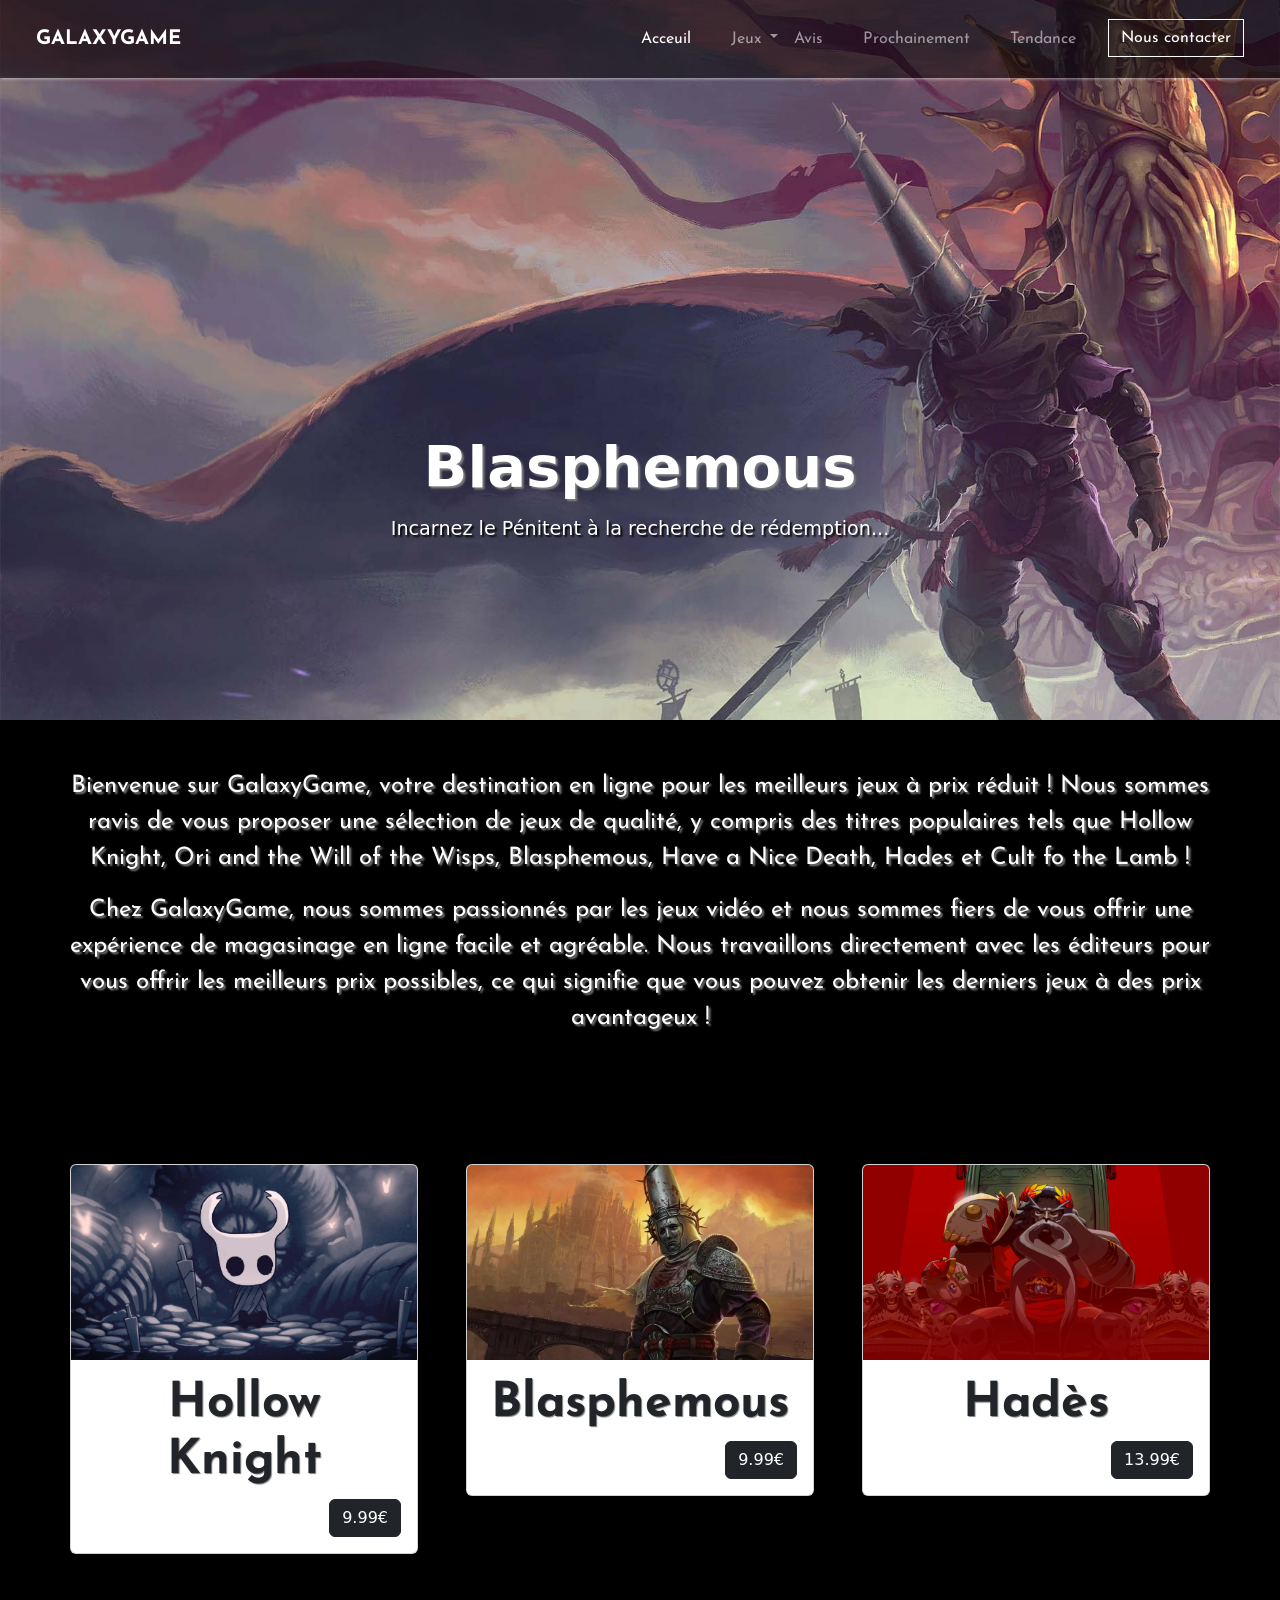
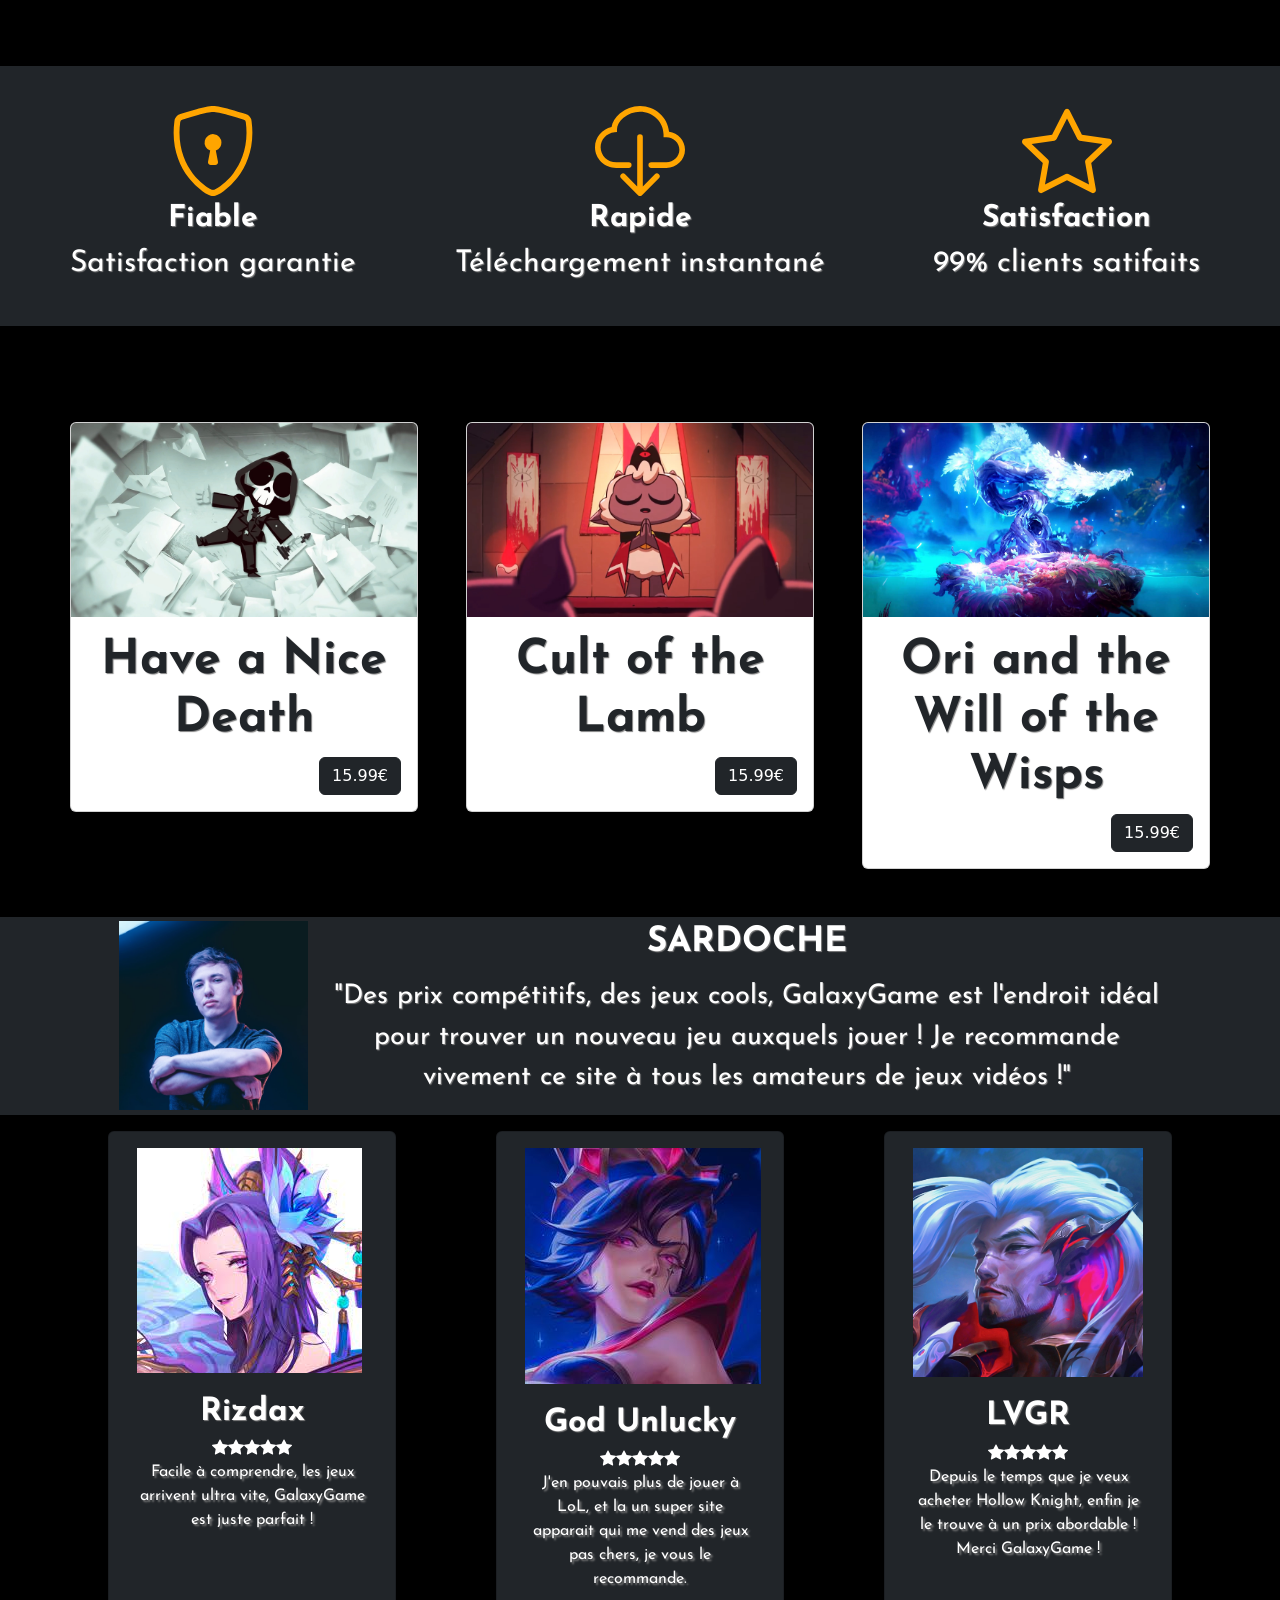
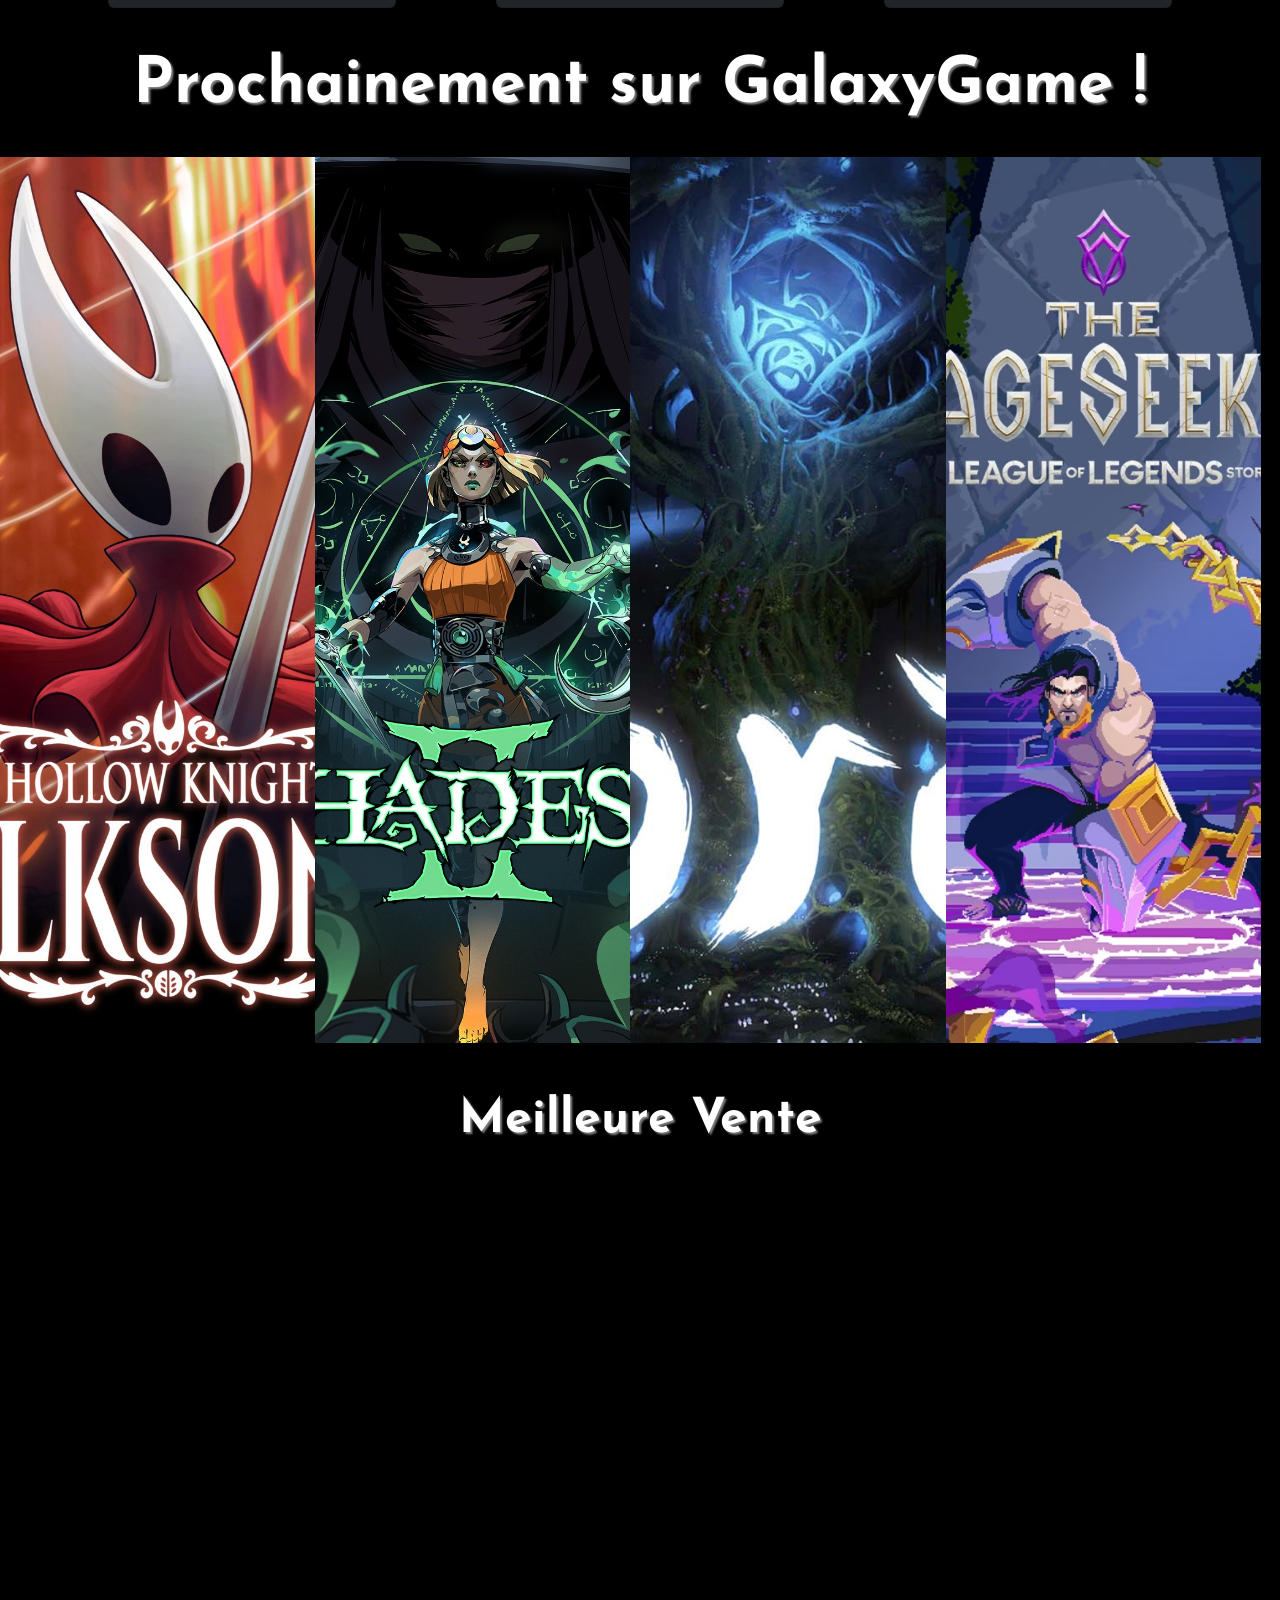
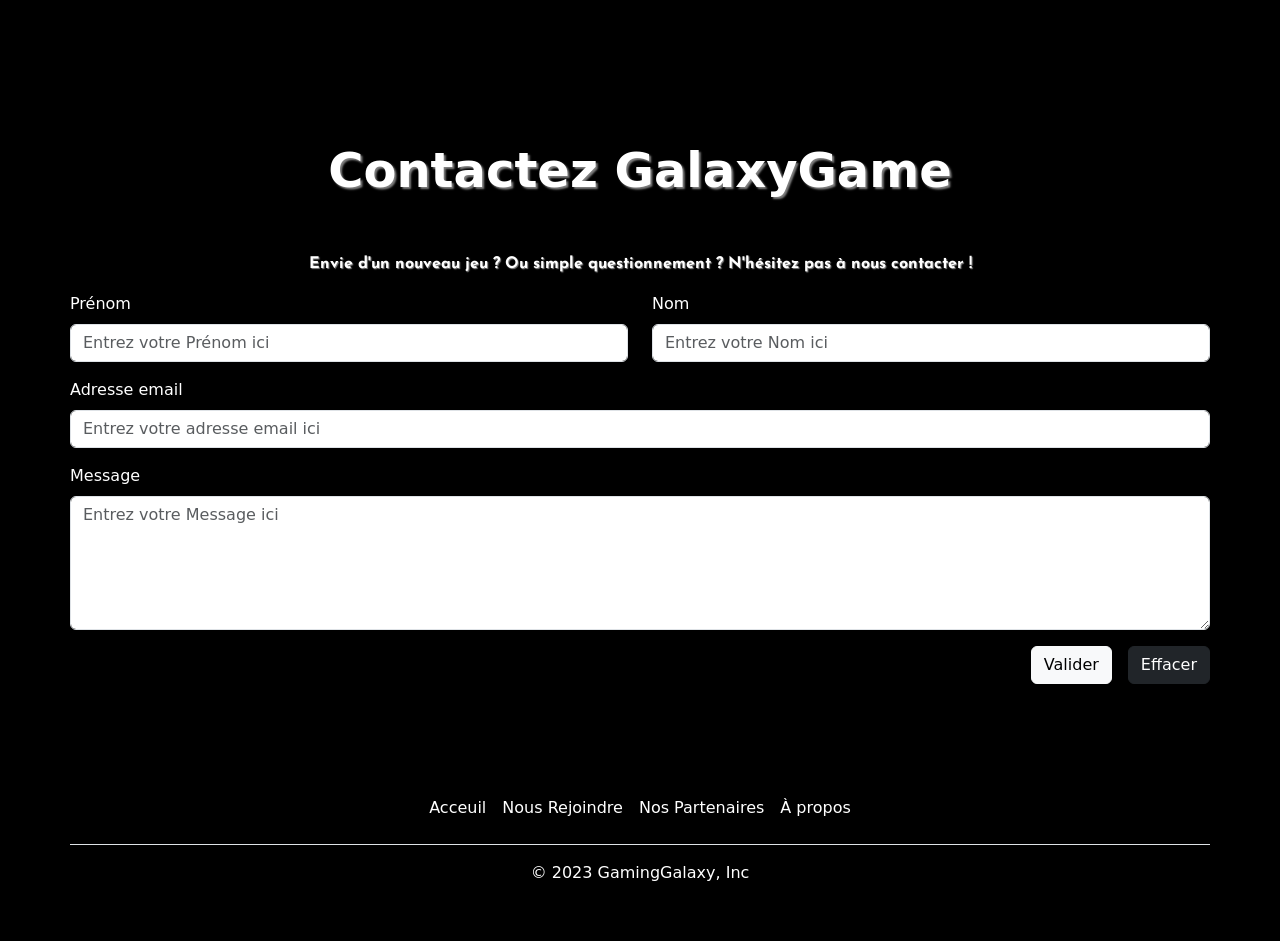
==== commit fc83a8bb: "Add files via upload" ====
--- a/index.html
+++ b/index.html
@@ -132,6 +132,8 @@
       prix avantageux !</p>
     </div>
       
+    <div class="container py-5">
+
     <div class="row row-cols-1 row-cols-md-3 g-5 py-3">
       <div class="col">
         <div class="card card-hover" id="game">
@@ -175,6 +177,7 @@
       </div>
     </div>
   </div>
+</div>
 
   <div class="container-fluid py-5">
     <div class=" row trust-panel bg-dark">
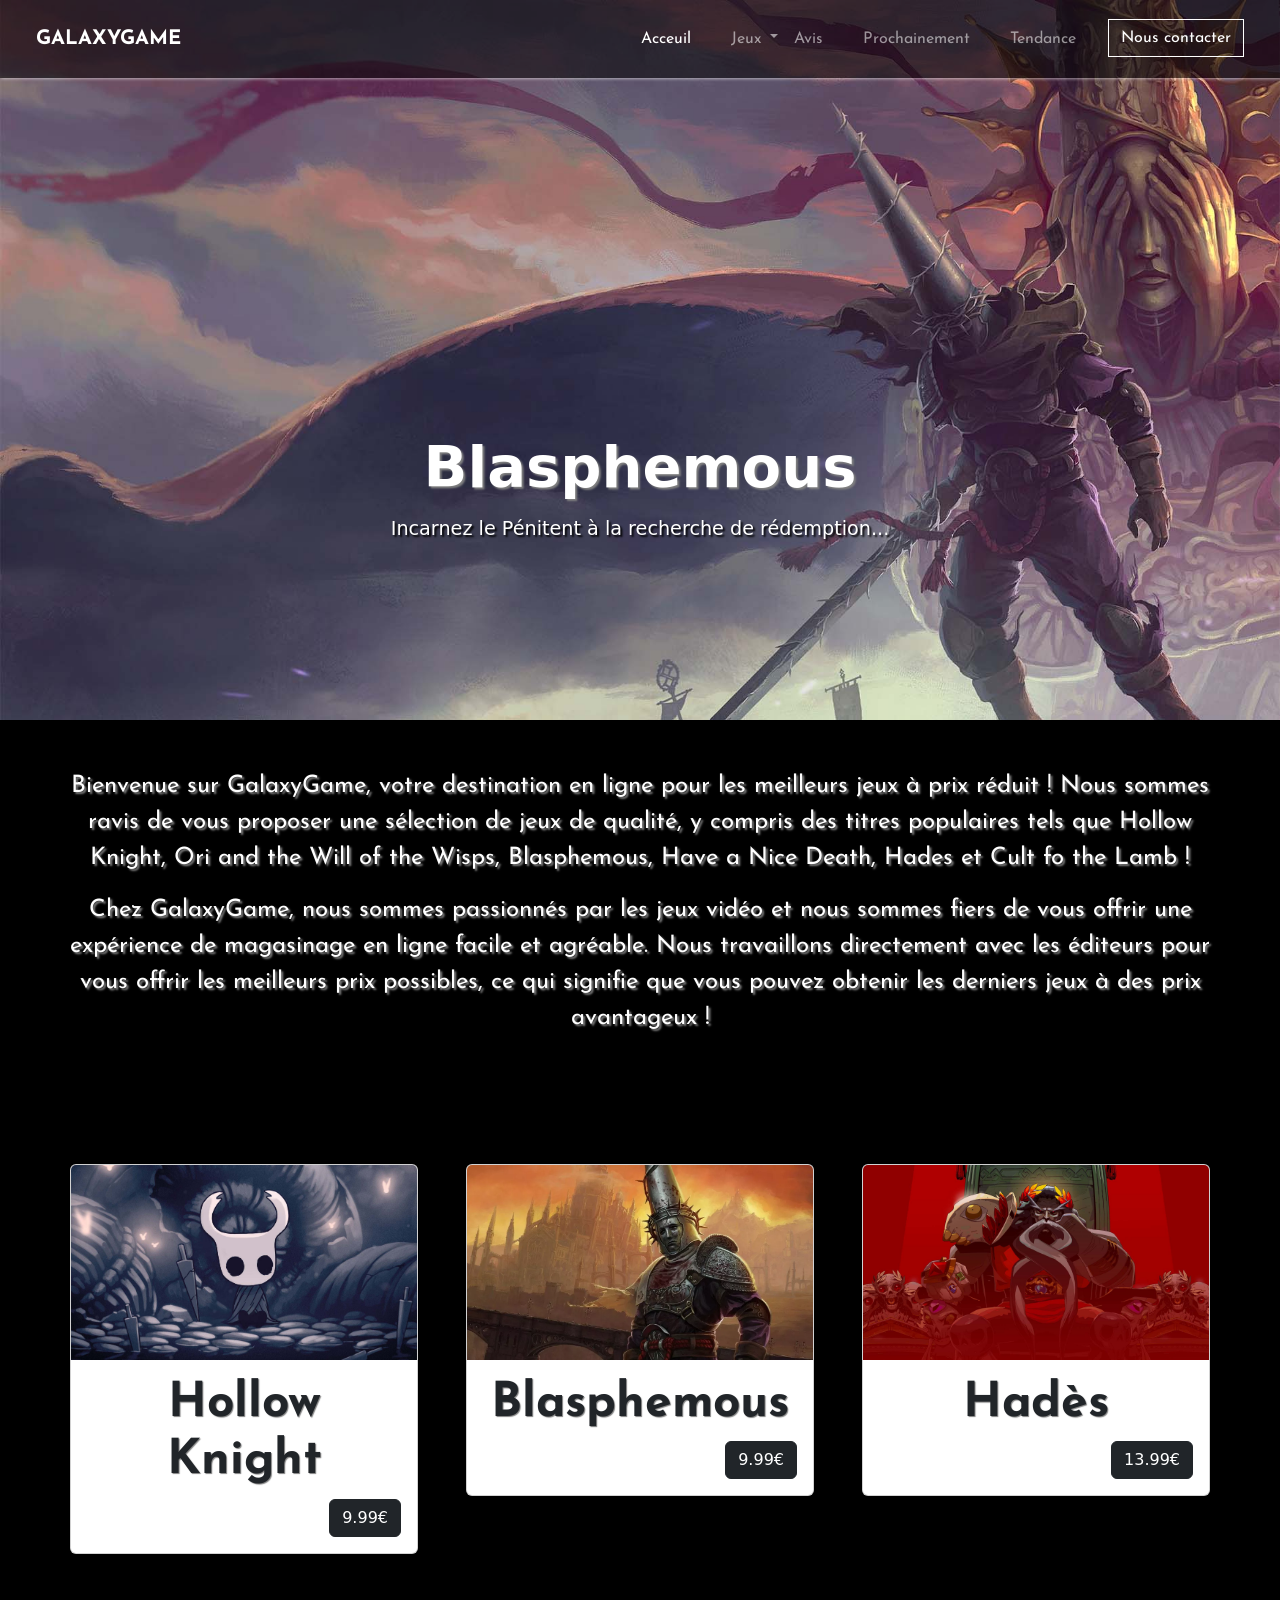
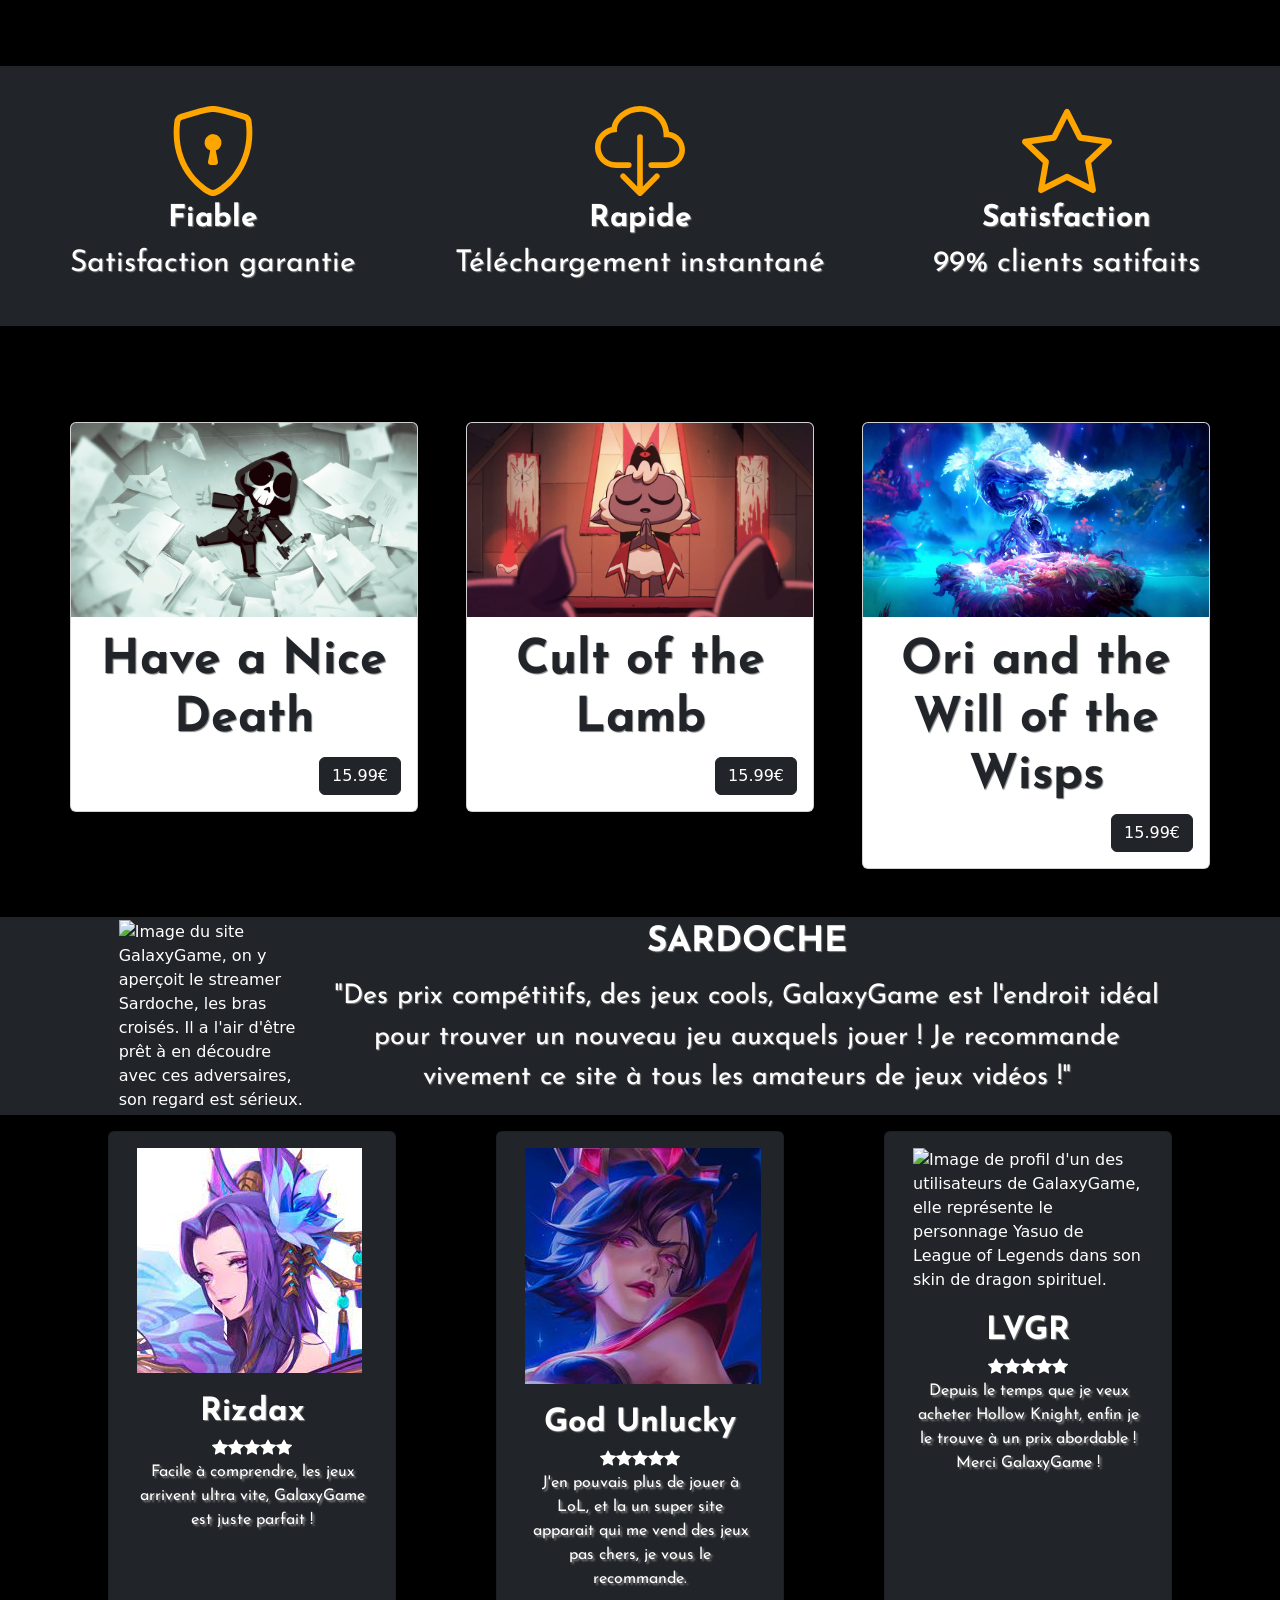
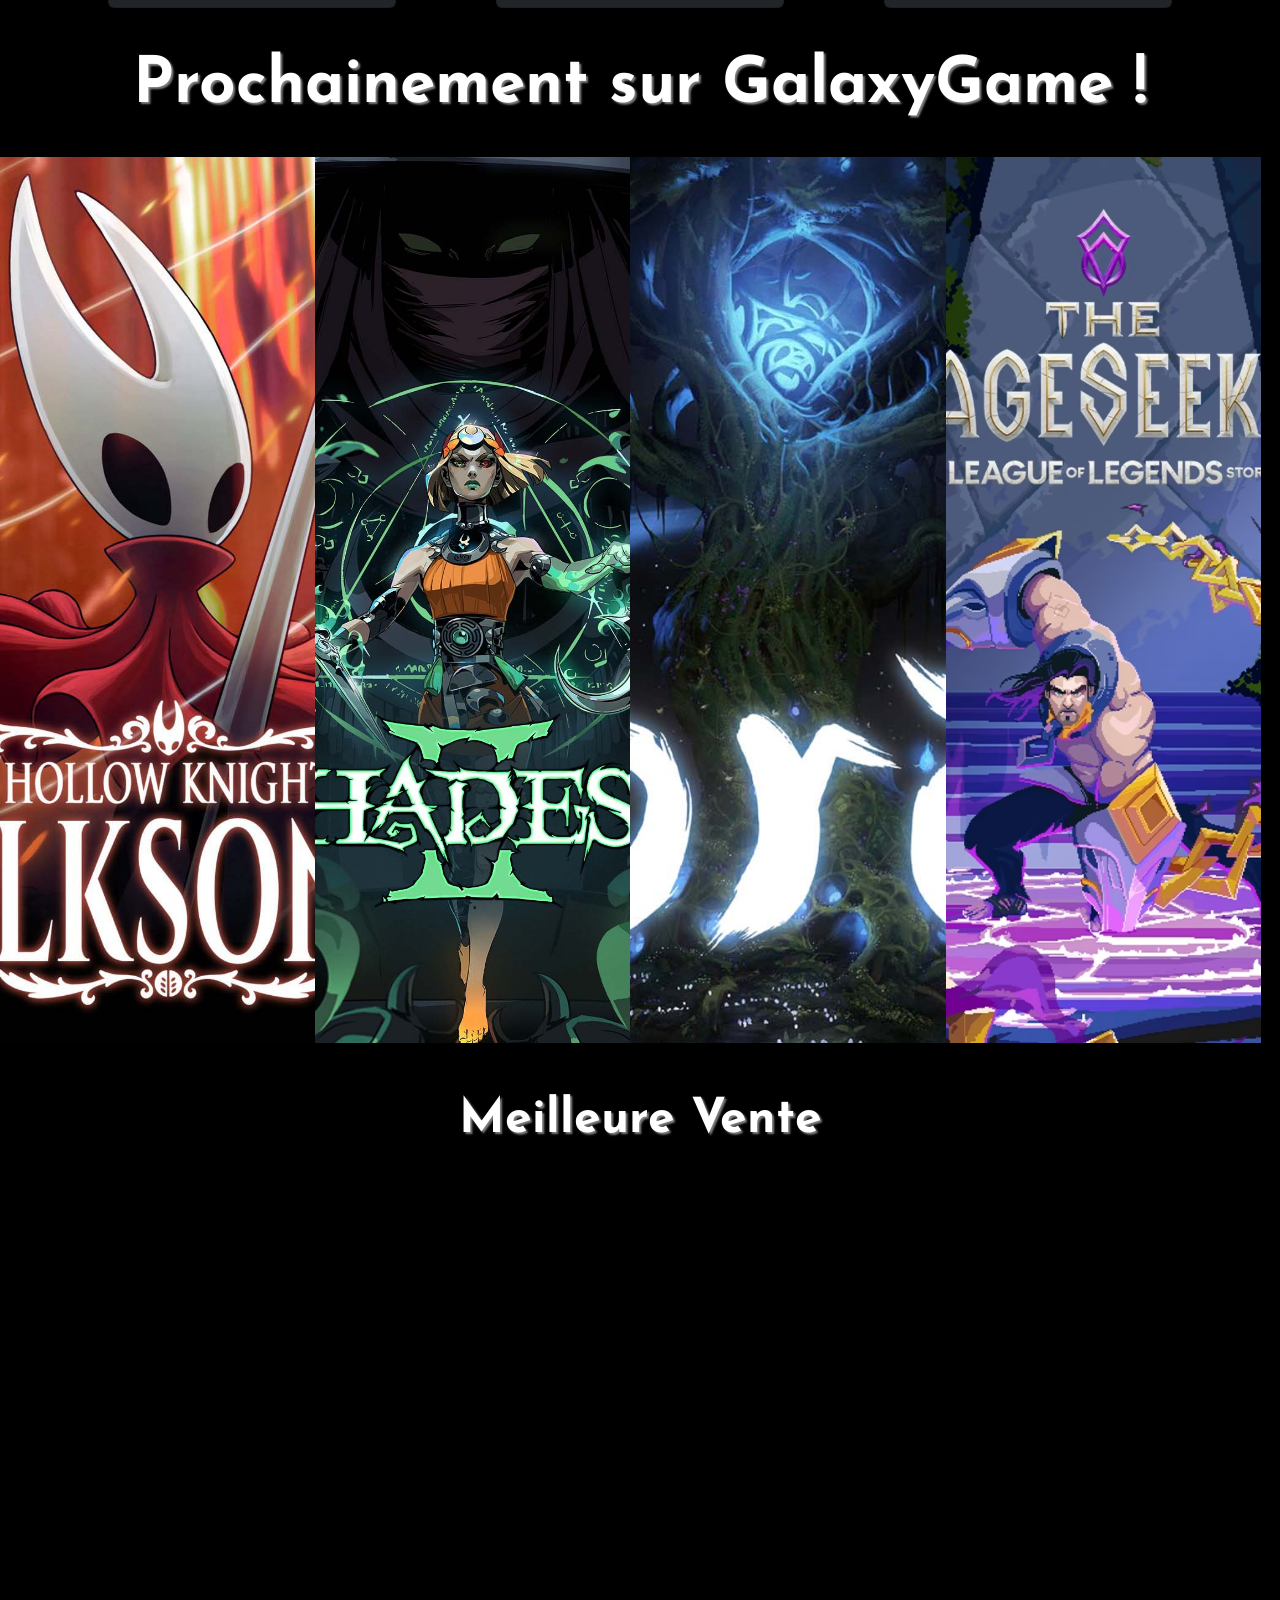
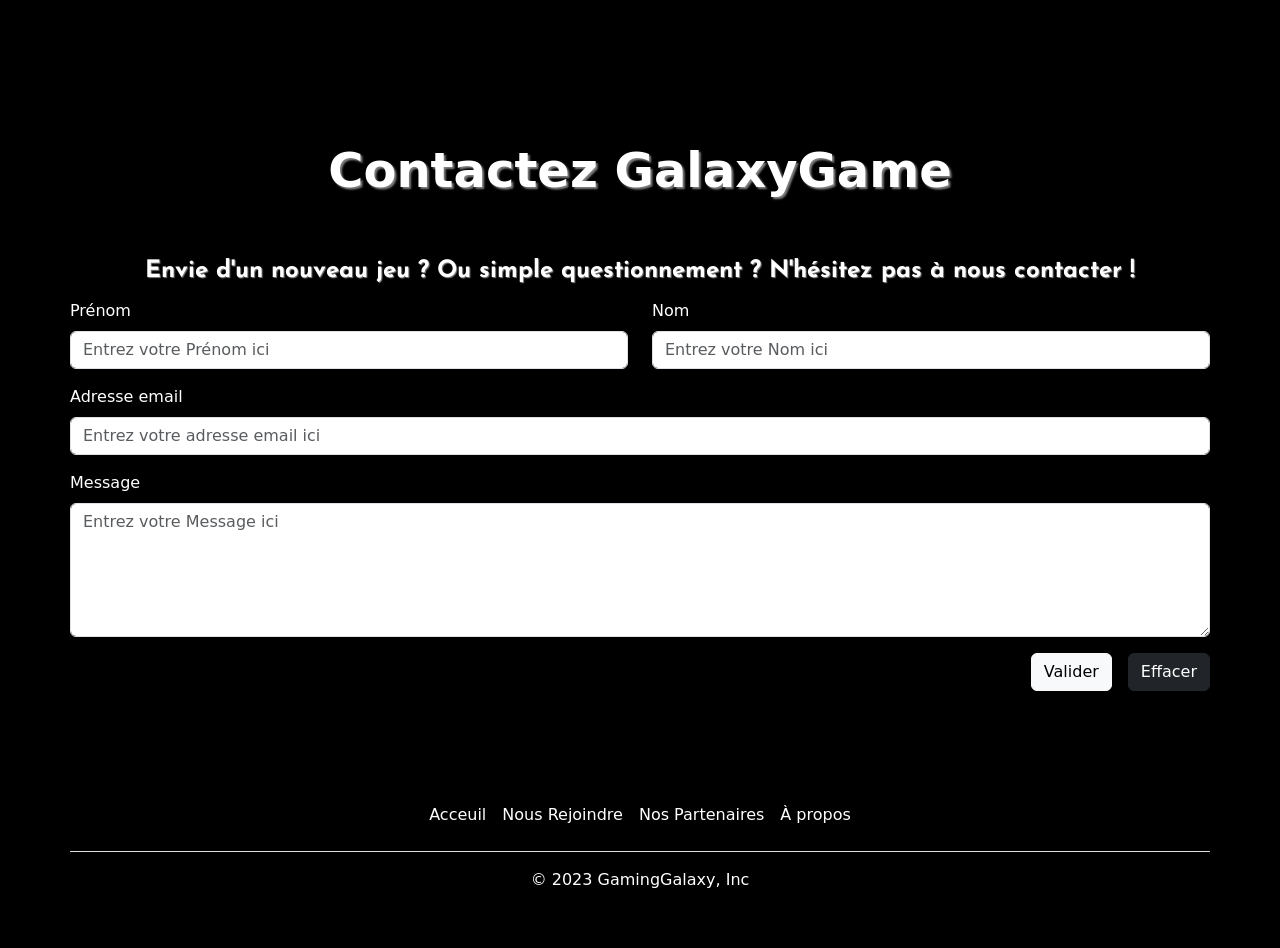
==== commit a495fe9c: "Add files via upload" ====
--- a/index.html
+++ b/index.html
@@ -16,7 +16,7 @@
 
 <body>
   <header>
-    <nav class="gg-navbar navbar navbar-expand-lg fixed-top navbar-dark w-100" >
+    <nav class="gg-navbar navbar navbar-expand-lg fixed-top navbar-dark w-100">
       <div class="container-fluid">
         <a class="navbar-brand text-uppercase fw-bolder mx-4 py-3" href="index.html">GalaxyGame</a>
         <button class="navbar-toggler" type="button" data-bs-toggle="collapse" data-bs-target="#navbarSupportedContent"
@@ -63,7 +63,8 @@
   <div id="carouselExampleSlidesOnly" class="carousel slide" data-bs-ride="carousel">
     <div class="carousel-inner">
       <div class="carousel-item active">
-        <img src="img/blasphemous.jpg" class="d-block w-100" alt="...">
+        <img src="img/blasphemous/blasphemous.jpg" class="d-block w-100"
+          alt="Image du site GalaxyGame présentant le Pénitent de Blasphemous en premier plan sur la droite. En second plan, se trouve une statue géante qui a les mains sur les yeux.">
         <div class="carousel-caption d-none d-md-block">
           <div class="carouselText">
             <h2>Blasphemous</h2>
@@ -72,7 +73,8 @@
         </div>
       </div>
       <div class="carousel-item">
-        <img src="img/haveanicedeath.jpg" class="d-block w-100" alt="...">
+        <img src="img/hand/haveanicedeath.jpg" class="d-block w-100"
+          alt="Image du site GalaxyGame présentant le jeu vidéo Have a Nice Death, on y retrouve tous les personnages du jeu, la mort se trouve au milieu de l'écran, et elle tient un café pour rester éveillée, il faut dire que ces employés son sacrément ennuyant.">
         <div class="carousel-caption d-none d-md-block">
           <div class="carouselText">
             <h2>Have a nice death</h2>
@@ -82,7 +84,8 @@
       </div>
 
       <div class="carousel-item">
-        <img src="img/hollowknight.webp" class="d-block w-100" alt="...">
+        <img src="img/hollow/hollowknight.webp" class="d-block w-100"
+          alt="Image du site GalaxyGame présentant le jeu vidéo Hollow Knight, la gauche de l'image est remplie de ténèbres, tandis qu'a la droite, le Chevalier, ce tien debout, seul et l'épée à la main face à ces derniers.">
         <div class="carousel-caption d-none d-md-block">
           <div class="carouselText">
             <h2>Hollow Knight</h2>
@@ -91,7 +94,8 @@
         </div>
       </div>
       <div class="carousel-item">
-        <img src="img/hadescarrousel.jpg" class="d-block w-100" alt="...">
+        <img src="img/hades/hadescarrousel.jpg" class="d-block w-100"
+          alt="Image du site GalaxyGame présentant le jeu vidéo Hadès, on y retrouve Zagreus en premier plan, son épée à la main, en train de piétiner une des têtes de l'hydre. En arrière-plan, on retrouve les autres têtes de l'hydre qui sont prêtes à l'attaquer à tout moment.">
         <div class="carousel-caption d-none d-md-block">
           <div class="carouselText">
             <h2>Hadès</h2>
@@ -100,7 +104,8 @@
         </div>
       </div>
       <div class="carousel-item">
-        <img src="img/ori.jpg" class="d-block w-100" alt="...">
+        <img src="img/ori/ori.jpg" class="d-block w-100"
+          alt="Image du site GalaxyGame présentant le jeu vidéo Ori and the Will of the Wisps, on peut y voir Ori et le hibou au centre regardant tous deux dans des directions différentes. On retrouve en arrière-plan l'arbre du jeu vidéo. L'environnement est sombre et on dirait que du feu est en train de prendre en dessous d'eux.">
         <div class="carousel-caption d-none d-md-block">
           <div class="carouselText">
             <h2>Ori</h2>
@@ -109,10 +114,11 @@
         </div>
       </div>
       <div class="carousel-item">
-        <img src="img/culltofthelamb.jpg" class="d-block w-100" alt="...">
+        <img src="img/cult/culltofthelamb.jpg" class="d-block w-100"
+          alt="Image du site GalaxyGame sur laquelle nous pouvons voir le personnage principal avec des yeux rouges, accompagnés par 4 de ces servants, un corbeau, un chat, un cochon, et un chien. Le cochon n'a pas l'air très serein.">
         <div class="carousel-caption d-none d-md-block">
           <div class="carouselText">
-            <h2>Cult of the Lamp</h2>
+            <h2>Cult of the Lamb</h2>
             <p>Un mouton, des rituels, que demander de plus ?!</p>
           </div>
         </div>
@@ -130,15 +136,16 @@
       offrir une expérience de magasinage en ligne facile et agréable. Nous travaillons directement avec les éditeurs
       pour vous offrir les meilleurs prix possibles, ce qui signifie que vous pouvez obtenir les derniers jeux à des
       prix avantageux !</p>
-    </div>
-      
-    <div class="container py-5">
+  </div>
+
+  <div class="container py-5">
 
     <div class="row row-cols-1 row-cols-md-3 g-5 py-3">
       <div class="col">
         <div class="card card-hover" id="game">
           <a href="https://www.hollowknight.com/" target="_blank" style="position: relative;">
-            <img src="img/hollowknight.jpg" class="card-img-top" alt="...">
+            <img src="img/hollow/hollowknight.jpg" class="card-img-top"
+              alt="Image présentant le Chevalier d'Hollow Knight, un jeu présent sur le site GalaxyGame, il est assis et semble être assez tranquille. Son arme est posé à côté de lui, on suppose donc qu'il se trouve dans un endroit assez tranquille.">
             <div class="linkSite position-absolute top-50 start-50 translate-middle text-white fw-bold"
               style="z-index: 1;">Site officiel</div>
           </a>
@@ -151,7 +158,8 @@
       <div class="col">
         <div class="card card-hover">
           <a href="https://thegamekitchen.com/blasphemous/" target="_blank" style="position: relative;">
-            <img src="img/blasphemous2.webp" class="card-img-top" alt="...">
+            <img src="img/blasphemous/blasphemous2.webp" class="card-img-top"
+              alt="Image présentant le personnage principal du jeu Blasphemous : le Pénitent. Il a un air grave et son torse est couleur sang, sûrement le sang de ces ennemis qu'il a abattu durant ça quête.">
             <div class="linkSite position-absolute top-50 start-50 translate-middle text-white fw-bold"
               style="z-index: 1;">Site officiel</div>
           </a>
@@ -164,7 +172,8 @@
       <div class="col">
         <div class="card">
           <a href="https://www.supergiantgames.com/games/hades/" target="_blank" style="position: relative;">
-            <img src="img/hades.jpg" class="card-img-top" alt="...">
+            <img src="img/hades/hades.jpg" class="card-img-top"
+              alt="Image présentant le personnage Hadès du jeu Hadès, un jeu présent sur le site GalaxyGame, il est assis sur son trône et semble quelque peu ennuyé.">
             <div class="linkSite position-absolute top-50 start-50 translate-middle text-white fw-bold"
               style="z-index: 1;">Site officiel</div>
 
@@ -177,7 +186,7 @@
       </div>
     </div>
   </div>
-</div>
+  </div>
 
   <div class="container-fluid py-5">
     <div class=" row trust-panel bg-dark">
@@ -238,7 +247,8 @@
       <div class="col">
         <div class="card">
           <a href="https://www.haveanicedeath.com/" target="_blank" style="position: relative;">
-            <img src="img/haveanicedath.jpg" class="card-img-top" alt="...">
+            <img src="img/hand/haveanicedath.jpg" class="card-img-top"
+              alt="Image présentant le personnage principal de Have a Nice Death, un jeu présent sur le site GalaxyGame, le personnage de la mort, elle est allongée sur le dos et regarde au-dessus d'elle-même, elle semble désespérée. Le sol autour d'elle est recouvert de papier.">
             <div class="linkSite position-absolute top-50 start-50 translate-middle text-white fw-bold"
               style="z-index: 1;">Site officiel</div>
 
@@ -252,7 +262,8 @@
       <div class="col">
         <div class="card">
           <a href="https://www.cultofthelamb.com/" target="_blank" style="position: relative;">
-            <img src="img/culte of the lamb.jpg_large" class="card-img-top" alt="...">
+            <img src="img/cult/cultecard.jpg" class="card-img-top"
+              alt="Image du jeu Cult of the Lamb, un jeu présent sur le site GalaxyGame. On peut y apercevoir le personnage principal du jeu en train de prier dans ce qui s'apparente à être une église.">
             <div class="linkSite position-absolute top-50 start-50 translate-middle text-white fw-bold"
               style="z-index: 1;">Site officiel</div>
 
@@ -266,7 +277,8 @@
       <div class="col">
         <div class="card card-hover">
           <a href="https://www.orithegame.com/" target="_blank" style="position: relative;">
-            <img src="img/ori4.jpeg.jpg" class="card-img-top" alt="...">
+            <img src="img/ori/ori4.jpeg.jpg" class="card-img-top"
+              alt="Image présentant l'arbre de Ori dans le jeu Ori and the Will of the Wisps, un jeu présent sur le site GalaxyGame. L'environnement est calme, un lac entoure la petite parcelle de terre sur laquelle se trouve l'arbre.">
             <div class="linkSite position-absolute top-50 start-50 translate-middle text-white fw-bold">Site officiel
             </div>
 
@@ -283,7 +295,9 @@
   <div class="container-fluid bg-dark" id="view">
     <div class="row justify-content-center align-items-center">
       <div class="col-12 col-md-2">
-        <img src="img/sard.jpeg" alt="" class="img-fluid">
+        <img src="img/other/sard.jpeg"
+          alt="Image du site GalaxyGame, on y aperçoit le streamer Sardoche, les bras croisés. Il a l'air d'être prêt à en découdre avec ces adversaires, son regard est sérieux."
+          class="img-fluid">
       </div>
       <div class="col-12 col-md-8 text-align-center">
         <h2 class="sardocheTitle">Sardoche</h2>
@@ -300,23 +314,34 @@
 
         <div class="card text-white bg-dark col-3" style="width: 18rem;">
           <div class="card-body">
-            <img src="img/pp2.jpeg" alt="">
+            <img src="img/other/pp2.jpeg"
+              alt="Image de profil de l'un des utilisateurs du site GalaxyGame, elle repérenste l'un des personnages de League of Legends, on dirait Cassiopéa  dans son skin fleure spirituelle.">
             <h4 class="card-title">Rizdax</h4>
             <div class="stars">
-              <svg xmlns="http://www.w3.org/2000/svg" width="16" height="16" fill="currentColor" class="bi bi-star-fill" viewBox="0 0 16 16">
-                <path d="M3.612 15.443c-.386.198-.824-.149-.746-.592l.83-4.73L.173 6.765c-.329-.314-.158-.888.283-.95l4.898-.696L7.538.792c.197-.39.73-.39.927 0l2.184 4.327 4.898.696c.441.062.612.636.282.95l-3.522 3.356.83 4.73c.078.443-.36.79-.746.592L8 13.187l-4.389 2.256z"/>
-              </svg>
-              <svg xmlns="http://www.w3.org/2000/svg" width="16" height="16" fill="currentColor" class="bi bi-star-fill" viewBox="0 0 16 16">
-                <path d="M3.612 15.443c-.386.198-.824-.149-.746-.592l.83-4.73L.173 6.765c-.329-.314-.158-.888.283-.95l4.898-.696L7.538.792c.197-.39.73-.39.927 0l2.184 4.327 4.898.696c.441.062.612.636.282.95l-3.522 3.356.83 4.73c.078.443-.36.79-.746.592L8 13.187l-4.389 2.256z"/>
-              </svg>
-              <svg xmlns="http://www.w3.org/2000/svg" width="16" height="16" fill="currentColor" class="bi bi-star-fill" viewBox="0 0 16 16">
-                <path d="M3.612 15.443c-.386.198-.824-.149-.746-.592l.83-4.73L.173 6.765c-.329-.314-.158-.888.283-.95l4.898-.696L7.538.792c.197-.39.73-.39.927 0l2.184 4.327 4.898.696c.441.062.612.636.282.95l-3.522 3.356.83 4.73c.078.443-.36.79-.746.592L8 13.187l-4.389 2.256z"/>
-              </svg>
-              <svg xmlns="http://www.w3.org/2000/svg" width="16" height="16" fill="currentColor" class="bi bi-star-fill" viewBox="0 0 16 16">
-                <path d="M3.612 15.443c-.386.198-.824-.149-.746-.592l.83-4.73L.173 6.765c-.329-.314-.158-.888.283-.95l4.898-.696L7.538.792c.197-.39.73-.39.927 0l2.184 4.327 4.898.696c.441.062.612.636.282.95l-3.522 3.356.83 4.73c.078.443-.36.79-.746.592L8 13.187l-4.389 2.256z"/>
-              </svg>
-              <svg xmlns="http://www.w3.org/2000/svg" width="16" height="16" fill="currentColor" class="bi bi-star-fill" viewBox="0 0 16 16">
-                <path d="M3.612 15.443c-.386.198-.824-.149-.746-.592l.83-4.73L.173 6.765c-.329-.314-.158-.888.283-.95l4.898-.696L7.538.792c.197-.39.73-.39.927 0l2.184 4.327 4.898.696c.441.062.612.636.282.95l-3.522 3.356.83 4.73c.078.443-.36.79-.746.592L8 13.187l-4.389 2.256z"/>
+              <svg xmlns="http://www.w3.org/2000/svg" width="16" height="16" fill="currentColor" class="bi bi-star-fill"
+                viewBox="0 0 16 16">
+                <path
+                  d="M3.612 15.443c-.386.198-.824-.149-.746-.592l.83-4.73L.173 6.765c-.329-.314-.158-.888.283-.95l4.898-.696L7.538.792c.197-.39.73-.39.927 0l2.184 4.327 4.898.696c.441.062.612.636.282.95l-3.522 3.356.83 4.73c.078.443-.36.79-.746.592L8 13.187l-4.389 2.256z" />
+              </svg>
+              <svg xmlns="http://www.w3.org/2000/svg" width="16" height="16" fill="currentColor" class="bi bi-star-fill"
+                viewBox="0 0 16 16">
+                <path
+                  d="M3.612 15.443c-.386.198-.824-.149-.746-.592l.83-4.73L.173 6.765c-.329-.314-.158-.888.283-.95l4.898-.696L7.538.792c.197-.39.73-.39.927 0l2.184 4.327 4.898.696c.441.062.612.636.282.95l-3.522 3.356.83 4.73c.078.443-.36.79-.746.592L8 13.187l-4.389 2.256z" />
+              </svg>
+              <svg xmlns="http://www.w3.org/2000/svg" width="16" height="16" fill="currentColor" class="bi bi-star-fill"
+                viewBox="0 0 16 16">
+                <path
+                  d="M3.612 15.443c-.386.198-.824-.149-.746-.592l.83-4.73L.173 6.765c-.329-.314-.158-.888.283-.95l4.898-.696L7.538.792c.197-.39.73-.39.927 0l2.184 4.327 4.898.696c.441.062.612.636.282.95l-3.522 3.356.83 4.73c.078.443-.36.79-.746.592L8 13.187l-4.389 2.256z" />
+              </svg>
+              <svg xmlns="http://www.w3.org/2000/svg" width="16" height="16" fill="currentColor" class="bi bi-star-fill"
+                viewBox="0 0 16 16">
+                <path
+                  d="M3.612 15.443c-.386.198-.824-.149-.746-.592l.83-4.73L.173 6.765c-.329-.314-.158-.888.283-.95l4.898-.696L7.538.792c.197-.39.73-.39.927 0l2.184 4.327 4.898.696c.441.062.612.636.282.95l-3.522 3.356.83 4.73c.078.443-.36.79-.746.592L8 13.187l-4.389 2.256z" />
+              </svg>
+              <svg xmlns="http://www.w3.org/2000/svg" width="16" height="16" fill="currentColor" class="bi bi-star-fill"
+                viewBox="0 0 16 16">
+                <path
+                  d="M3.612 15.443c-.386.198-.824-.149-.746-.592l.83-4.73L.173 6.765c-.329-.314-.158-.888.283-.95l4.898-.696L7.538.792c.197-.39.73-.39.927 0l2.184 4.327 4.898.696c.441.062.612.636.282.95l-3.522 3.356.83 4.73c.078.443-.36.79-.746.592L8 13.187l-4.389 2.256z" />
               </svg>
             </div>
             <p class="card-text">Facile à comprendre, les jeux arrivent ultra vite, GalaxyGame est juste parfait !</p>
@@ -325,23 +350,34 @@
 
         <div class="card text-white bg-dark col-3" style="width: 18rem;">
           <div class="card-body">
-            <img src="img/pp1.jpeg" alt="">
+            <img src="img/other/pp1.jpeg"
+              alt="Image d'un utilisateur de GalaxyGame, la pp ressemble au personnage Elise de League of Legends.">
             <h4 class="card-title">God Unlucky</h4>
             <div class="stars">
-              <svg xmlns="http://www.w3.org/2000/svg" width="16" height="16" fill="currentColor" class="bi bi-star-fill" viewBox="0 0 16 16">
-                <path d="M3.612 15.443c-.386.198-.824-.149-.746-.592l.83-4.73L.173 6.765c-.329-.314-.158-.888.283-.95l4.898-.696L7.538.792c.197-.39.73-.39.927 0l2.184 4.327 4.898.696c.441.062.612.636.282.95l-3.522 3.356.83 4.73c.078.443-.36.79-.746.592L8 13.187l-4.389 2.256z"/>
-              </svg>
-              <svg xmlns="http://www.w3.org/2000/svg" width="16" height="16" fill="currentColor" class="bi bi-star-fill" viewBox="0 0 16 16">
-                <path d="M3.612 15.443c-.386.198-.824-.149-.746-.592l.83-4.73L.173 6.765c-.329-.314-.158-.888.283-.95l4.898-.696L7.538.792c.197-.39.73-.39.927 0l2.184 4.327 4.898.696c.441.062.612.636.282.95l-3.522 3.356.83 4.73c.078.443-.36.79-.746.592L8 13.187l-4.389 2.256z"/>
-              </svg>
-              <svg xmlns="http://www.w3.org/2000/svg" width="16" height="16" fill="currentColor" class="bi bi-star-fill" viewBox="0 0 16 16">
-                <path d="M3.612 15.443c-.386.198-.824-.149-.746-.592l.83-4.73L.173 6.765c-.329-.314-.158-.888.283-.95l4.898-.696L7.538.792c.197-.39.73-.39.927 0l2.184 4.327 4.898.696c.441.062.612.636.282.95l-3.522 3.356.83 4.73c.078.443-.36.79-.746.592L8 13.187l-4.389 2.256z"/>
-              </svg>
-              <svg xmlns="http://www.w3.org/2000/svg" width="16" height="16" fill="currentColor" class="bi bi-star-fill" viewBox="0 0 16 16">
-                <path d="M3.612 15.443c-.386.198-.824-.149-.746-.592l.83-4.73L.173 6.765c-.329-.314-.158-.888.283-.95l4.898-.696L7.538.792c.197-.39.73-.39.927 0l2.184 4.327 4.898.696c.441.062.612.636.282.95l-3.522 3.356.83 4.73c.078.443-.36.79-.746.592L8 13.187l-4.389 2.256z"/>
-              </svg>
-              <svg xmlns="http://www.w3.org/2000/svg" width="16" height="16" fill="currentColor" class="bi bi-star-fill" viewBox="0 0 16 16">
-                <path d="M3.612 15.443c-.386.198-.824-.149-.746-.592l.83-4.73L.173 6.765c-.329-.314-.158-.888.283-.95l4.898-.696L7.538.792c.197-.39.73-.39.927 0l2.184 4.327 4.898.696c.441.062.612.636.282.95l-3.522 3.356.83 4.73c.078.443-.36.79-.746.592L8 13.187l-4.389 2.256z"/>
+              <svg xmlns="http://www.w3.org/2000/svg" width="16" height="16" fill="currentColor" class="bi bi-star-fill"
+                viewBox="0 0 16 16">
+                <path
+                  d="M3.612 15.443c-.386.198-.824-.149-.746-.592l.83-4.73L.173 6.765c-.329-.314-.158-.888.283-.95l4.898-.696L7.538.792c.197-.39.73-.39.927 0l2.184 4.327 4.898.696c.441.062.612.636.282.95l-3.522 3.356.83 4.73c.078.443-.36.79-.746.592L8 13.187l-4.389 2.256z" />
+              </svg>
+              <svg xmlns="http://www.w3.org/2000/svg" width="16" height="16" fill="currentColor" class="bi bi-star-fill"
+                viewBox="0 0 16 16">
+                <path
+                  d="M3.612 15.443c-.386.198-.824-.149-.746-.592l.83-4.73L.173 6.765c-.329-.314-.158-.888.283-.95l4.898-.696L7.538.792c.197-.39.73-.39.927 0l2.184 4.327 4.898.696c.441.062.612.636.282.95l-3.522 3.356.83 4.73c.078.443-.36.79-.746.592L8 13.187l-4.389 2.256z" />
+              </svg>
+              <svg xmlns="http://www.w3.org/2000/svg" width="16" height="16" fill="currentColor" class="bi bi-star-fill"
+                viewBox="0 0 16 16">
+                <path
+                  d="M3.612 15.443c-.386.198-.824-.149-.746-.592l.83-4.73L.173 6.765c-.329-.314-.158-.888.283-.95l4.898-.696L7.538.792c.197-.39.73-.39.927 0l2.184 4.327 4.898.696c.441.062.612.636.282.95l-3.522 3.356.83 4.73c.078.443-.36.79-.746.592L8 13.187l-4.389 2.256z" />
+              </svg>
+              <svg xmlns="http://www.w3.org/2000/svg" width="16" height="16" fill="currentColor" class="bi bi-star-fill"
+                viewBox="0 0 16 16">
+                <path
+                  d="M3.612 15.443c-.386.198-.824-.149-.746-.592l.83-4.73L.173 6.765c-.329-.314-.158-.888.283-.95l4.898-.696L7.538.792c.197-.39.73-.39.927 0l2.184 4.327 4.898.696c.441.062.612.636.282.95l-3.522 3.356.83 4.73c.078.443-.36.79-.746.592L8 13.187l-4.389 2.256z" />
+              </svg>
+              <svg xmlns="http://www.w3.org/2000/svg" width="16" height="16" fill="currentColor" class="bi bi-star-fill"
+                viewBox="0 0 16 16">
+                <path
+                  d="M3.612 15.443c-.386.198-.824-.149-.746-.592l.83-4.73L.173 6.765c-.329-.314-.158-.888.283-.95l4.898-.696L7.538.792c.197-.39.73-.39.927 0l2.184 4.327 4.898.696c.441.062.612.636.282.95l-3.522 3.356.83 4.73c.078.443-.36.79-.746.592L8 13.187l-4.389 2.256z" />
               </svg>
             </div>
             <p class="card-text">J'en pouvais plus de jouer à LoL, et la un super site apparait qui me vend des jeux pas
@@ -351,23 +387,34 @@
 
         <div class="card text-white bg-dark col-3" style="width: 18rem;">
           <div class="card-body">
-            <img class="yasuo" src="img/pp3.jpeg" alt="">
+            <img class="yasuo" src="img/other/pp3.jpeg"
+              alt="Image de profil d'un des utilisateurs de GalaxyGame, elle représente le personnage Yasuo de League of Legends dans son skin de dragon spirituel.">
             <h4 class="card-title">LVGR</h4>
             <div class="stars">
-              <svg xmlns="http://www.w3.org/2000/svg" width="16" height="16" fill="currentColor" class="bi bi-star-fill" viewBox="0 0 16 16">
-                <path d="M3.612 15.443c-.386.198-.824-.149-.746-.592l.83-4.73L.173 6.765c-.329-.314-.158-.888.283-.95l4.898-.696L7.538.792c.197-.39.73-.39.927 0l2.184 4.327 4.898.696c.441.062.612.636.282.95l-3.522 3.356.83 4.73c.078.443-.36.79-.746.592L8 13.187l-4.389 2.256z"/>
-              </svg>
-              <svg xmlns="http://www.w3.org/2000/svg" width="16" height="16" fill="currentColor" class="bi bi-star-fill" viewBox="0 0 16 16">
-                <path d="M3.612 15.443c-.386.198-.824-.149-.746-.592l.83-4.73L.173 6.765c-.329-.314-.158-.888.283-.95l4.898-.696L7.538.792c.197-.39.73-.39.927 0l2.184 4.327 4.898.696c.441.062.612.636.282.95l-3.522 3.356.83 4.73c.078.443-.36.79-.746.592L8 13.187l-4.389 2.256z"/>
-              </svg>
-              <svg xmlns="http://www.w3.org/2000/svg" width="16" height="16" fill="currentColor" class="bi bi-star-fill" viewBox="0 0 16 16">
-                <path d="M3.612 15.443c-.386.198-.824-.149-.746-.592l.83-4.73L.173 6.765c-.329-.314-.158-.888.283-.95l4.898-.696L7.538.792c.197-.39.73-.39.927 0l2.184 4.327 4.898.696c.441.062.612.636.282.95l-3.522 3.356.83 4.73c.078.443-.36.79-.746.592L8 13.187l-4.389 2.256z"/>
-              </svg>
-              <svg xmlns="http://www.w3.org/2000/svg" width="16" height="16" fill="currentColor" class="bi bi-star-fill" viewBox="0 0 16 16">
-                <path d="M3.612 15.443c-.386.198-.824-.149-.746-.592l.83-4.73L.173 6.765c-.329-.314-.158-.888.283-.95l4.898-.696L7.538.792c.197-.39.73-.39.927 0l2.184 4.327 4.898.696c.441.062.612.636.282.95l-3.522 3.356.83 4.73c.078.443-.36.79-.746.592L8 13.187l-4.389 2.256z"/>
-              </svg>
-              <svg xmlns="http://www.w3.org/2000/svg" width="16" height="16" fill="currentColor" class="bi bi-star-fill" viewBox="0 0 16 16">
-                <path d="M3.612 15.443c-.386.198-.824-.149-.746-.592l.83-4.73L.173 6.765c-.329-.314-.158-.888.283-.95l4.898-.696L7.538.792c.197-.39.73-.39.927 0l2.184 4.327 4.898.696c.441.062.612.636.282.95l-3.522 3.356.83 4.73c.078.443-.36.79-.746.592L8 13.187l-4.389 2.256z"/>
+              <svg xmlns="http://www.w3.org/2000/svg" width="16" height="16" fill="currentColor" class="bi bi-star-fill"
+                viewBox="0 0 16 16">
+                <path
+                  d="M3.612 15.443c-.386.198-.824-.149-.746-.592l.83-4.73L.173 6.765c-.329-.314-.158-.888.283-.95l4.898-.696L7.538.792c.197-.39.73-.39.927 0l2.184 4.327 4.898.696c.441.062.612.636.282.95l-3.522 3.356.83 4.73c.078.443-.36.79-.746.592L8 13.187l-4.389 2.256z" />
+              </svg>
+              <svg xmlns="http://www.w3.org/2000/svg" width="16" height="16" fill="currentColor" class="bi bi-star-fill"
+                viewBox="0 0 16 16">
+                <path
+                  d="M3.612 15.443c-.386.198-.824-.149-.746-.592l.83-4.73L.173 6.765c-.329-.314-.158-.888.283-.95l4.898-.696L7.538.792c.197-.39.73-.39.927 0l2.184 4.327 4.898.696c.441.062.612.636.282.95l-3.522 3.356.83 4.73c.078.443-.36.79-.746.592L8 13.187l-4.389 2.256z" />
+              </svg>
+              <svg xmlns="http://www.w3.org/2000/svg" width="16" height="16" fill="currentColor" class="bi bi-star-fill"
+                viewBox="0 0 16 16">
+                <path
+                  d="M3.612 15.443c-.386.198-.824-.149-.746-.592l.83-4.73L.173 6.765c-.329-.314-.158-.888.283-.95l4.898-.696L7.538.792c.197-.39.73-.39.927 0l2.184 4.327 4.898.696c.441.062.612.636.282.95l-3.522 3.356.83 4.73c.078.443-.36.79-.746.592L8 13.187l-4.389 2.256z" />
+              </svg>
+              <svg xmlns="http://www.w3.org/2000/svg" width="16" height="16" fill="currentColor" class="bi bi-star-fill"
+                viewBox="0 0 16 16">
+                <path
+                  d="M3.612 15.443c-.386.198-.824-.149-.746-.592l.83-4.73L.173 6.765c-.329-.314-.158-.888.283-.95l4.898-.696L7.538.792c.197-.39.73-.39.927 0l2.184 4.327 4.898.696c.441.062.612.636.282.95l-3.522 3.356.83 4.73c.078.443-.36.79-.746.592L8 13.187l-4.389 2.256z" />
+              </svg>
+              <svg xmlns="http://www.w3.org/2000/svg" width="16" height="16" fill="currentColor" class="bi bi-star-fill"
+                viewBox="0 0 16 16">
+                <path
+                  d="M3.612 15.443c-.386.198-.824-.149-.746-.592l.83-4.73L.173 6.765c-.329-.314-.158-.888.283-.95l4.898-.696L7.538.792c.197-.39.73-.39.927 0l2.184 4.327 4.898.696c.441.062.612.636.282.95l-3.522 3.356.83 4.73c.078.443-.36.79-.746.592L8 13.187l-4.389 2.256z" />
               </svg>
             </div>
             <p class="card-text">Depuis le temps que je veux acheter Hollow Knight, enfin je le trouve à un prix
@@ -410,7 +457,7 @@
 
   <div class="container py-5" id="contact">
     <h2 class="mb-5">Contactez GalaxyGame</h2>
-    <p class="textContact">Envie d'un nouveau jeu ? Ou simple questionnement ? N'hésitez pas à nous contacter !</p>
+    <h5 class="textContact">Envie d'un nouveau jeu ? Ou simple questionnement ? N'hésitez pas à nous contacter !</h5>
     <form id="contact-form">
       <div class="row mb-3">
         <div class="col-md-6">
@@ -452,19 +499,6 @@
     </footer>
   </div>
 
-  <script>
-    const form = document.getElementById("contact-form");
-    form.addEventListener("submit", (event) => {
-      event.preventDefault();
-      const prenom = document.getElementById("prenom").value;
-      const nom = document.getElementById("nom").value;
-      const email = document.getElementById("email").value;
-      const message = document.getElementById("message").value;
-      const body = `Bonjour,\n\nVous avez reçu un nouveau message via le formulaire de contact de votre site web.\n\nNom : ${nom}\nPrénom : ${prenom}\nAdresse email : ${email}\nMessage : ${message}`;
-      window.open(`mailto:example@example.com?subject=Nouveau message via le formulaire de contact&body=${encodeURIComponent(body)}`);
-    });
-  </script>
-
   <script src="https://cdn.jsdelivr.net/npm/bootstrap@5.3.0-alpha2/dist/js/bootstrap.bundle.min.js"
     integrity="sha384-qKXV1j0HvMUeCBQ+QVp7JcfGl760yU08IQ+GpUo5hlbpg51QRiuqHAJz8+BrxE/N"
     crossorigin="anonymous"></script>
--- a/css/style.css
+++ b/css/style.css
@@ -164,7 +164,7 @@
     padding-top: 20px !important;
 }
 
-.stars{
+.stars {
     display: flex;
     justify-content: center;
     padding-bottom: 5px;
@@ -197,19 +197,19 @@
 }
 
 .hollow2 {
-    background-image: url(../img/hsilksong.jpeg);
+    background-image: url(../img/hollow/hsilksong.jpg);
 }
 
 .hades2 {
-    background-image: url(../img/hades2.jpeg);
+    background-image: url(../img/hades/hades2.jpg);
 }
 
 .ori3 {
-    background-image: url(../img/ori3.jpeg.jpg);
+    background-image: url(../img/ori/ori3.jpeg.jpg);
 }
 
 .mage {
-    background-image: url(../img/mage.avif);
+    background-image: url(../img/other/mage.avif);
 }
 
 .tendance {
@@ -241,14 +241,14 @@
     text-align: center;
     color: white;
     font-weight: bolder;
-    font-size: 3em;
+    font-size: 1.5em;
     padding-bottom: 5px;
     padding-top: 5px;
     text-shadow: 2px 2px 2px grey;
 }
 
 .textContact {
-font-family: 'Josefin Sans', sans-serif;
+    font-family: 'Josefin Sans', sans-serif;
     text-align: center;
     font-weight: bold;
     text-shadow: 1px 1px 1px grey;
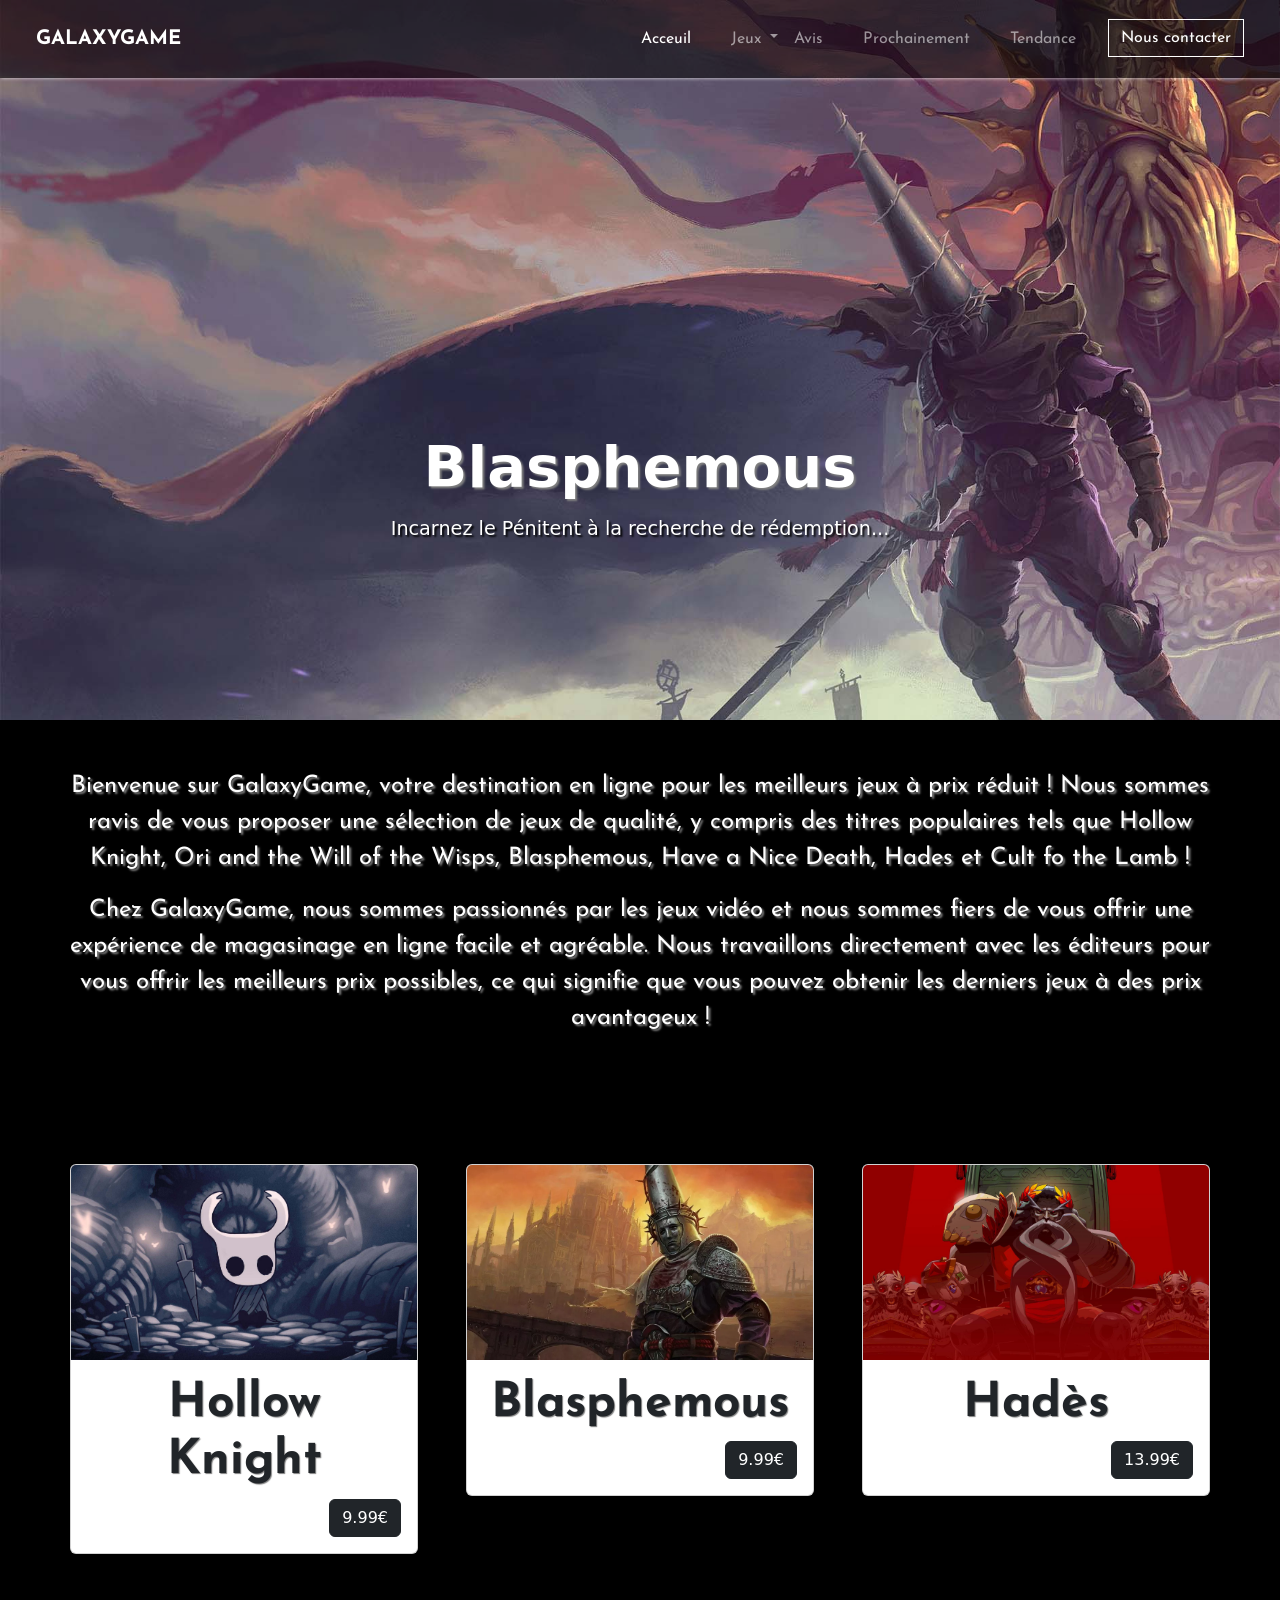
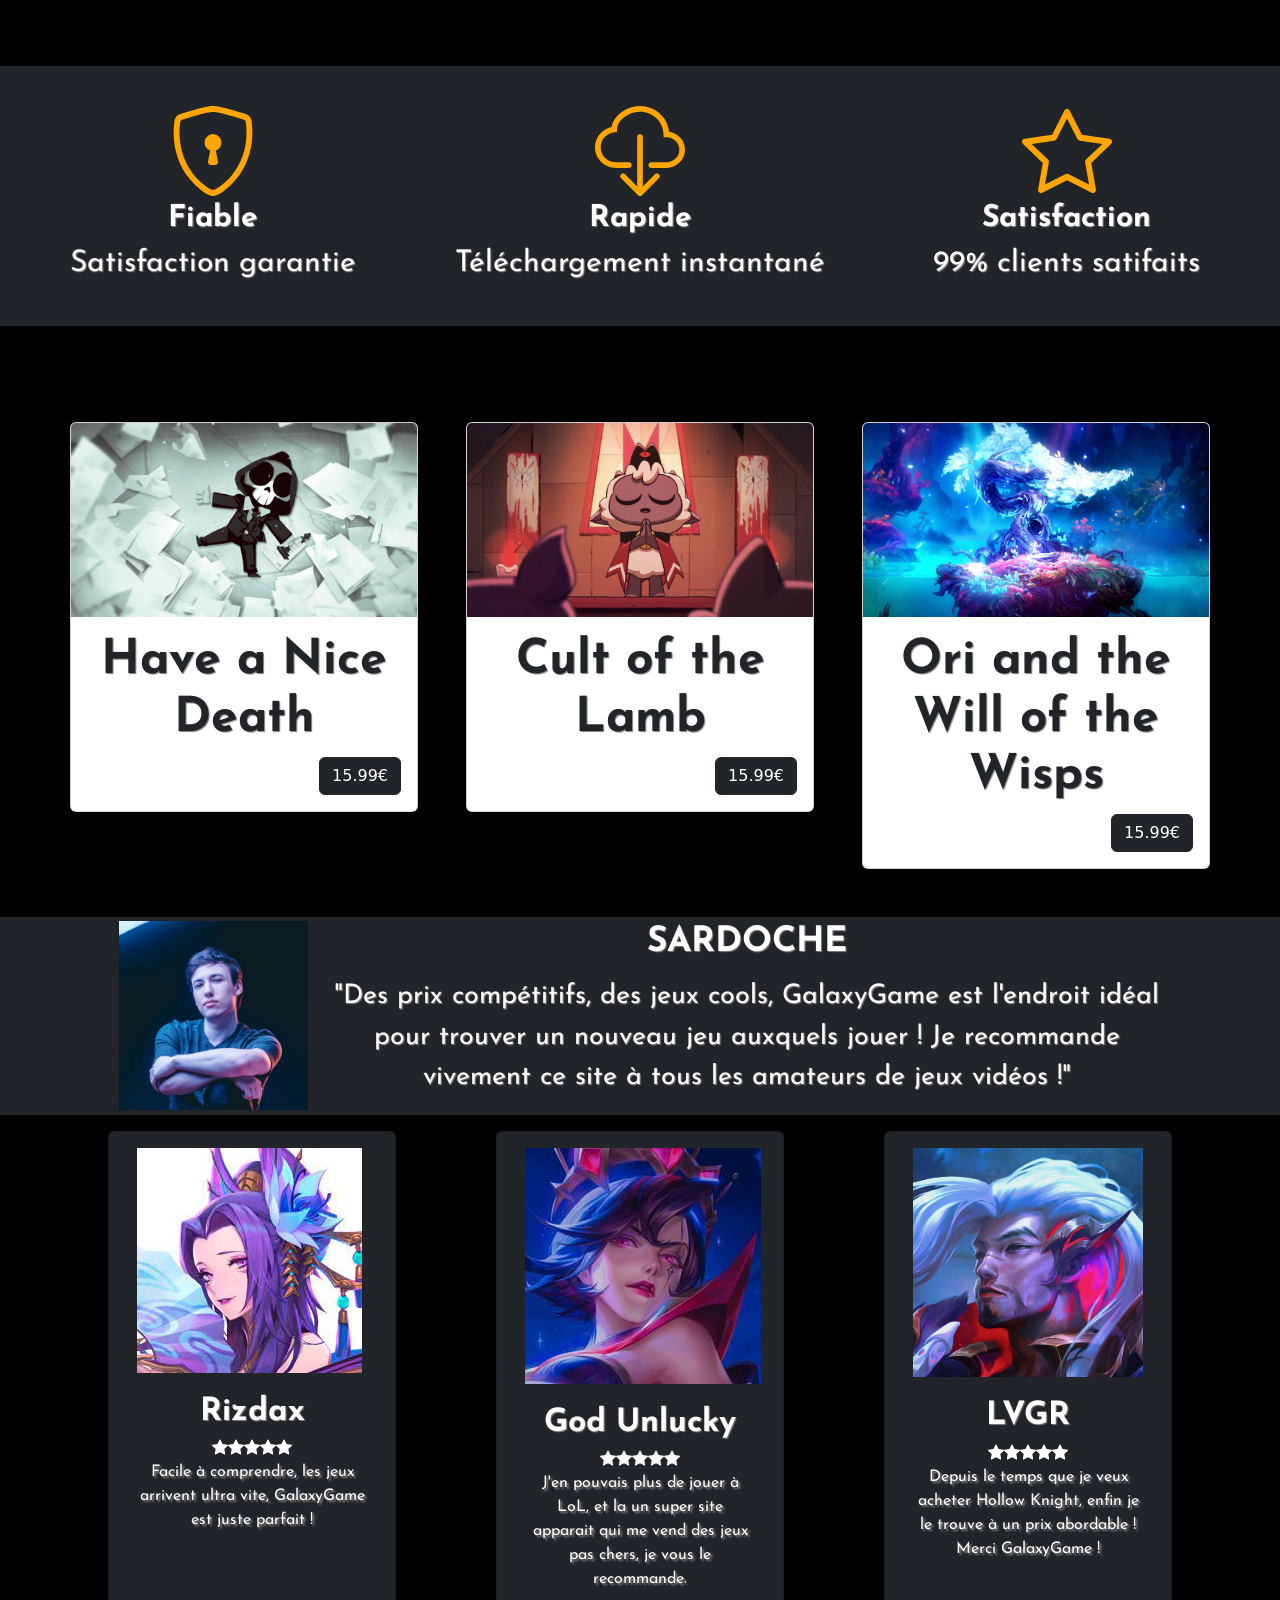
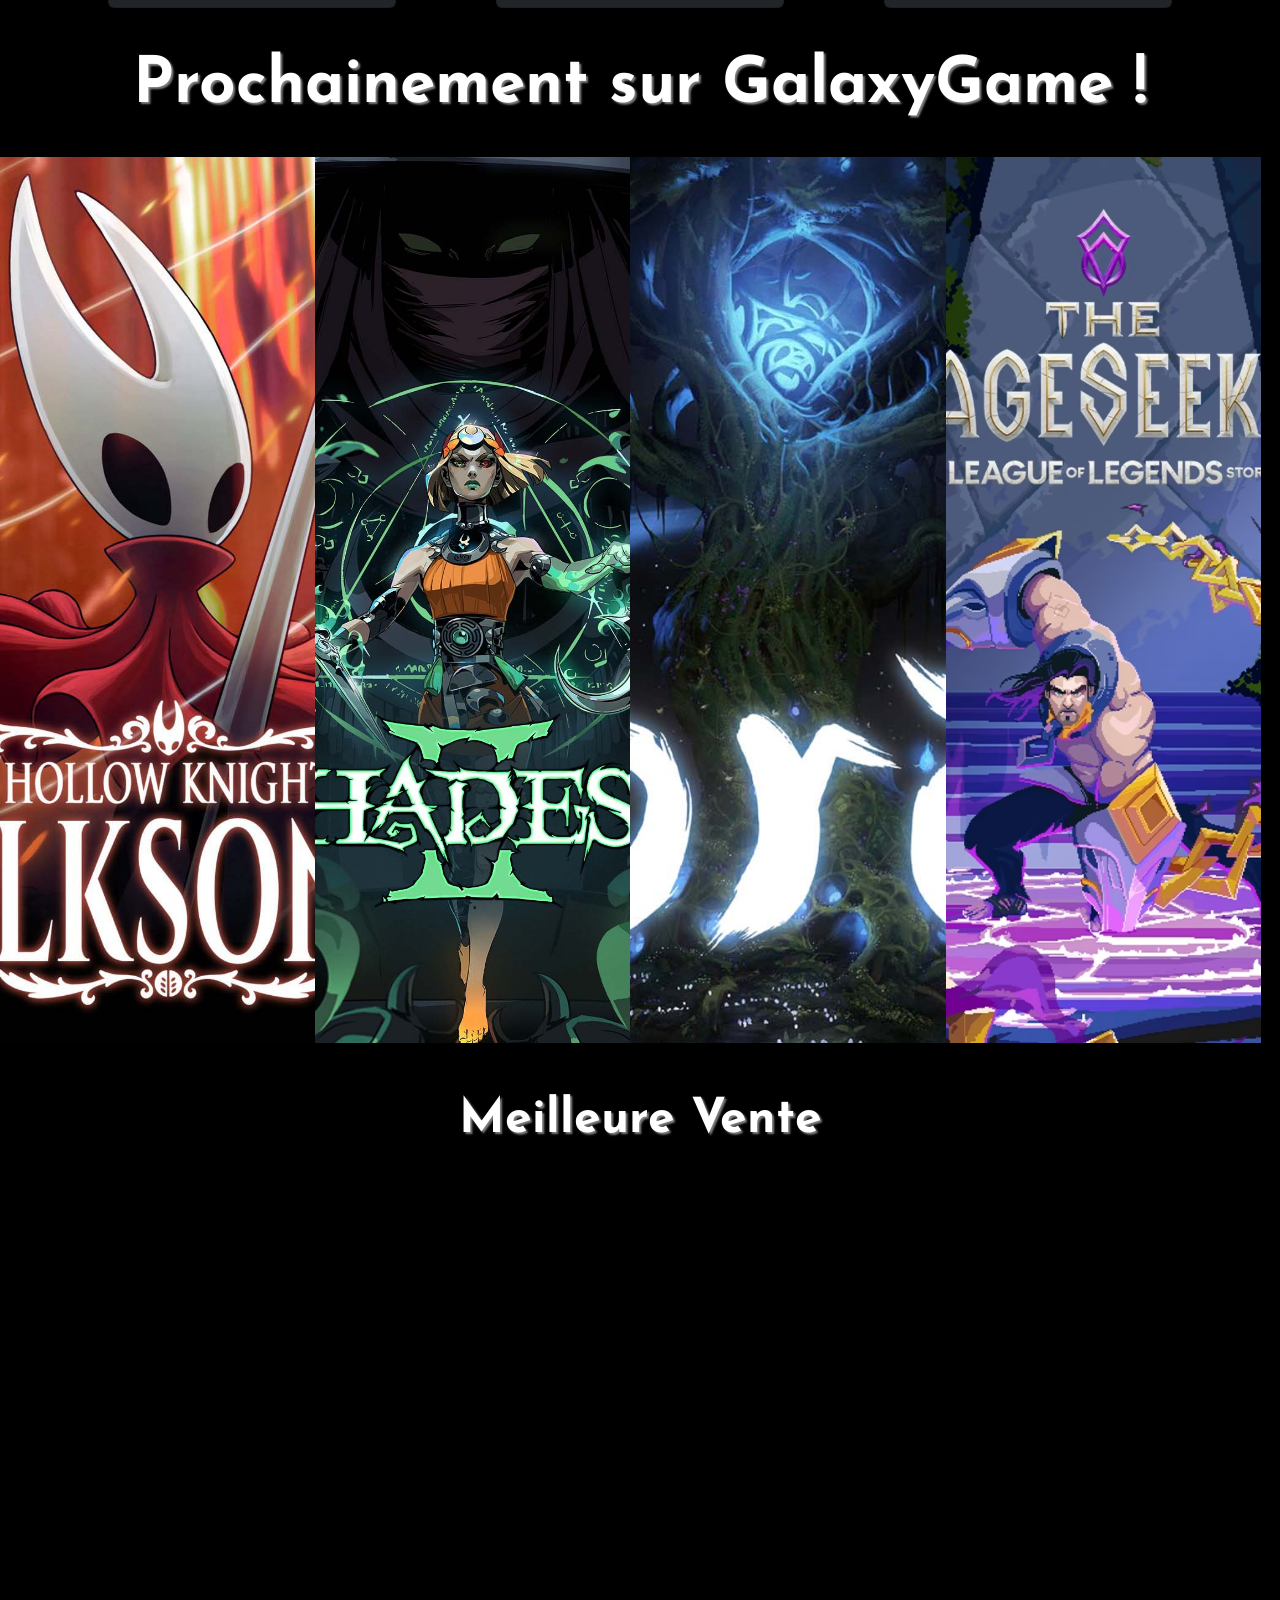
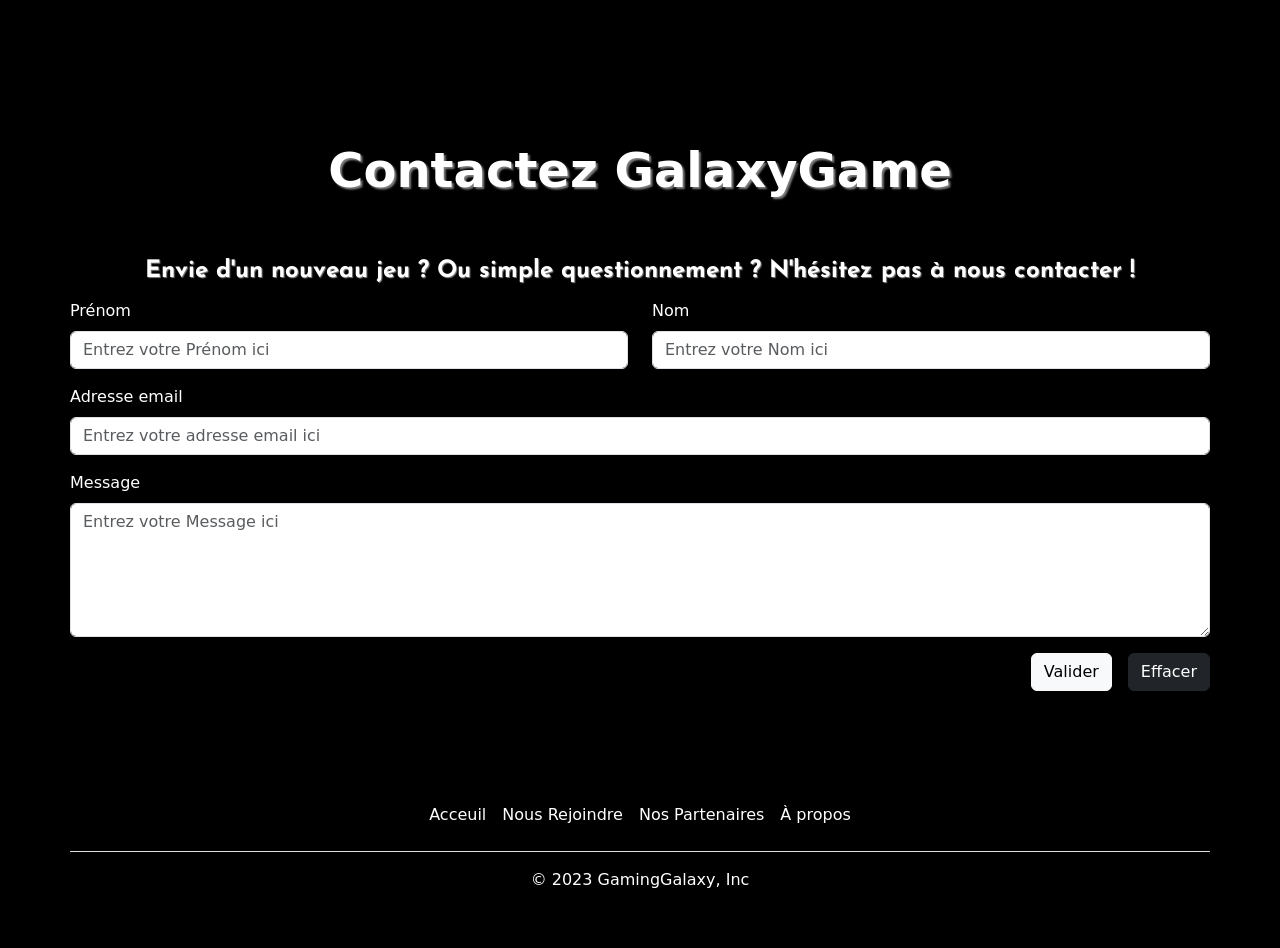
==== commit c1a350b6: "Add files via upload" ====
--- a/index.html
+++ b/index.html
@@ -12,6 +12,7 @@
   <link href="https://cdn.jsdelivr.net/npm/bootstrap@5.3.0-alpha2/dist/css/bootstrap.min.css" rel="stylesheet"
     integrity="sha384-aFq/bzH65dt+w6FI2ooMVUpc+21e0SRygnTpmBvdBgSdnuTN7QbdgL+OapgHtvPp" crossorigin="anonymous">
   <link rel="stylesheet" href="css/style.css">
+  <link rel="shortcut icon" href="img/other/logo.JPG">
 </head>
 
 <body>
@@ -55,6 +56,7 @@
             <li class="nav-item pe-4">
               <a class="btn btn-order rounded-0" href="#contact">Nous contacter</a>
             </li>
+          </ul>
         </div>
       </div>
     </nav>
@@ -176,7 +178,6 @@
               alt="Image présentant le personnage Hadès du jeu Hadès, un jeu présent sur le site GalaxyGame, il est assis sur son trône et semble quelque peu ennuyé.">
             <div class="linkSite position-absolute top-50 start-50 translate-middle text-white fw-bold"
               style="z-index: 1;">Site officiel</div>
-
           </a>
           <div class="card-body">
             <h3 class="card-title">Hadès</h3>
@@ -186,14 +187,10 @@
       </div>
     </div>
   </div>
-  </div>
 
   <div class="container-fluid py-5">
     <div class=" row trust-panel bg-dark">
-
       <div class="feature fast col-md-4">
-
-
         <div class="text">
           <svg xmlns="http://www.w3.org/2000/svg" fill="orange" class="icon" width="10vh" viewBox="0 0 16 16">
             <path
@@ -201,16 +198,11 @@
             <path
               d="M9.5 6.5a1.5 1.5 0 0 1-1 1.415l.385 1.99a.5.5 0 0 1-.491.595h-.788a.5.5 0 0 1-.49-.595l.384-1.99a1.5 1.5 0 1 1 2-1.415z" />
           </svg>
-
           <div class="maintext">Fiable</div>
           <div class="subtext">Satisfaction garantie</div>
         </div>
-
       </div>
       <div class="feature safe col-md-4">
-
-
-
         <div class="text">
           <svg xmlns="http://www.w3.org/2000/svg" fill="orange" class="icon" width="10vh" viewBox="0 0 16 16">
             <path
@@ -221,13 +213,8 @@
           <div class="maintext">Rapide</div>
           <div class="subtext">Téléchargement instantané</div>
         </div>
-
-      </div>
-
+      </div>
       <div class="feature trustpilot col-md-4">
-
-
-
         <div class="text">
           <svg xmlns="http://www.w3.org/2000/svg" fill="orange" class="icon" width="10vh" viewBox="0 0 16 16">
             <path
@@ -387,7 +374,7 @@
 
         <div class="card text-white bg-dark col-3" style="width: 18rem;">
           <div class="card-body">
-            <img class="yasuo" src="img/other/pp3.jpeg"
+            <img class="yasuo" src="img/other/pp3.jpg"
               alt="Image de profil d'un des utilisateurs de GalaxyGame, elle représente le personnage Yasuo de League of Legends dans son skin de dragon spirituel.">
             <h4 class="card-title">LVGR</h4>
             <div class="stars">
@@ -447,9 +434,8 @@
 
   <div class="videohand">
     <div class="embed-responsive embed-responsive-16by9">
-      <iframe class="embed-responsive-item" width="750px" height="500px"
-        src="https://www.youtube.com/embed/N9Vs79VcYx0?loop=1&autoplay=1&mute=1" title="YouTube video player"
-        frameborder="0"
+      <iframe class="embed-responsive-item" src="https://www.youtube.com/embed/N9Vs79VcYx0?loop=1&autoplay=1&mute=1"
+        title="YouTube video player"
         allow="accelerometer; autoplay; clipboard-write; encrypted-media; gyroscope; picture-in-picture; web-share"
         allowfullscreen></iframe>
     </div>
--- a/css/style.css
+++ b/css/style.css
@@ -221,6 +221,11 @@
     text-shadow: 2px 2px 2px grey;
 }
 
+iframe {
+    width: 750px;
+    height: 500px;
+}
+
 .bestsell {
     color: white;
     font-weight: bolder;
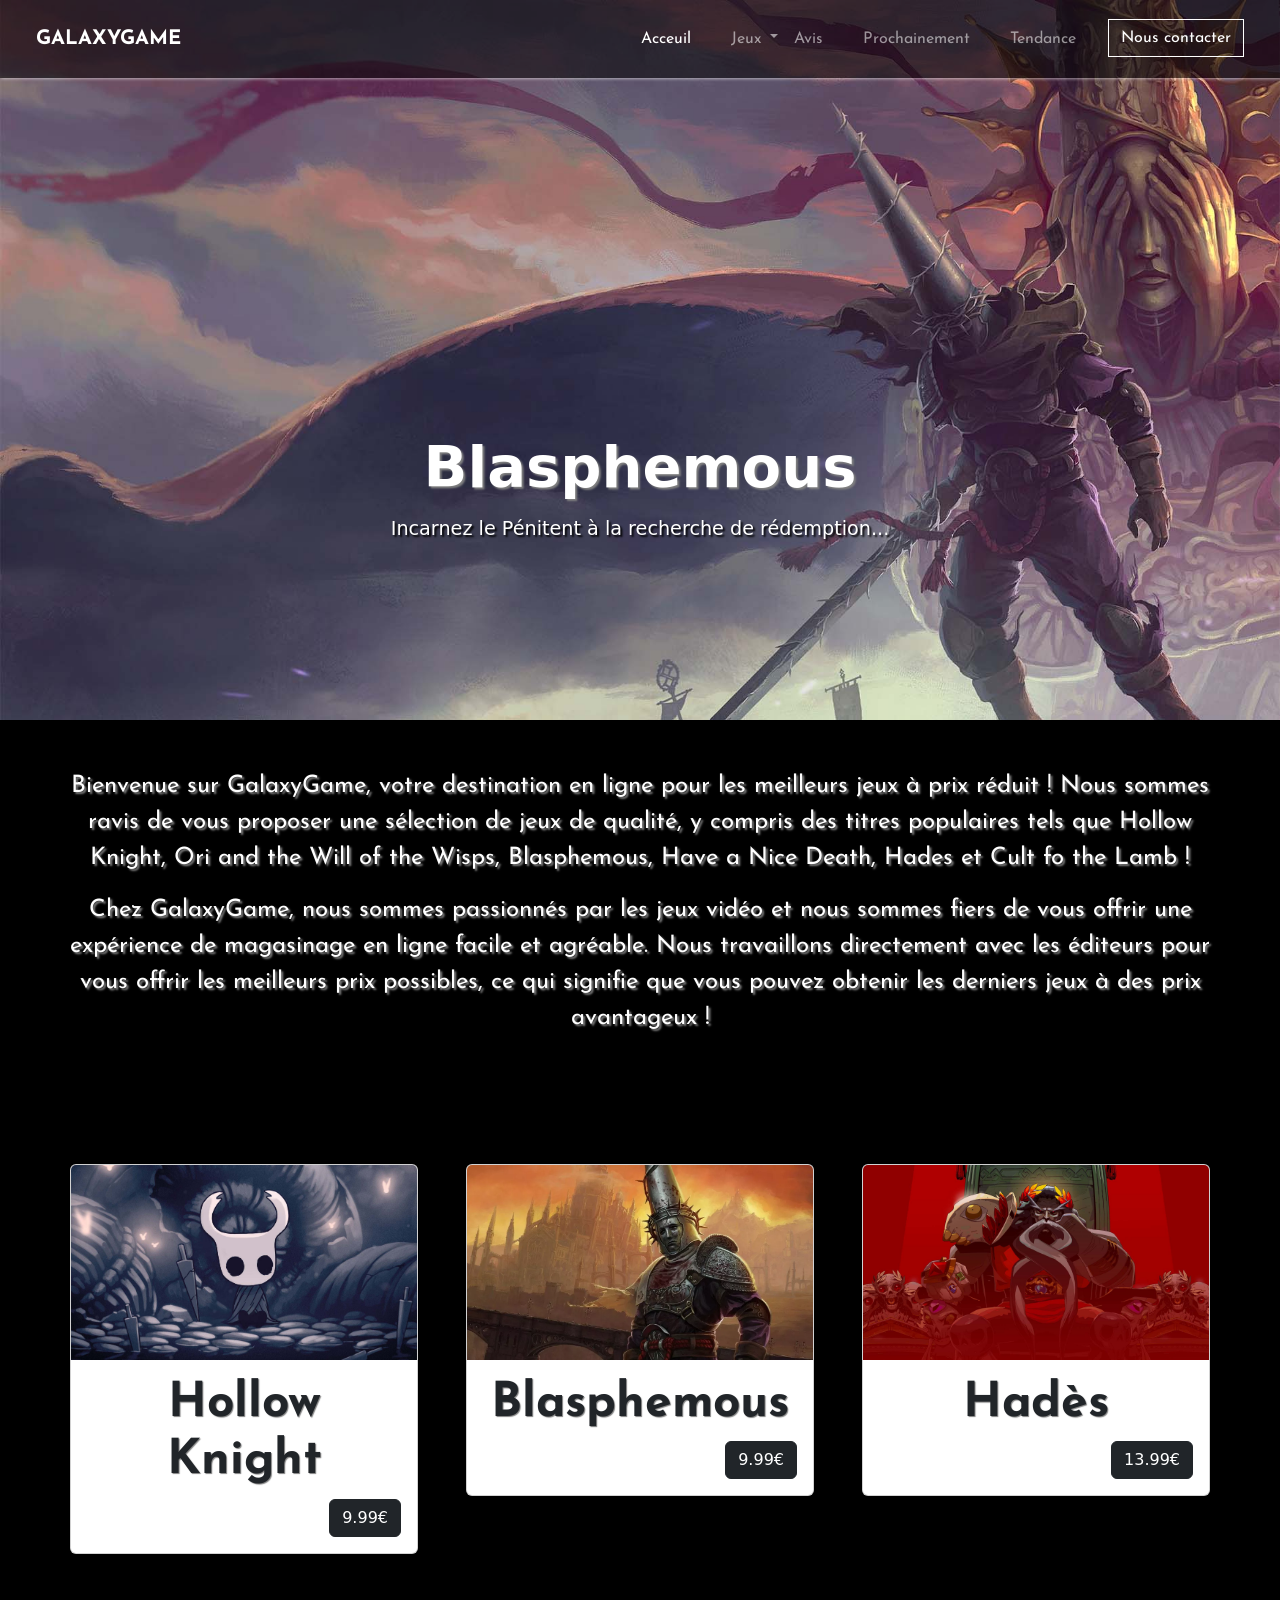
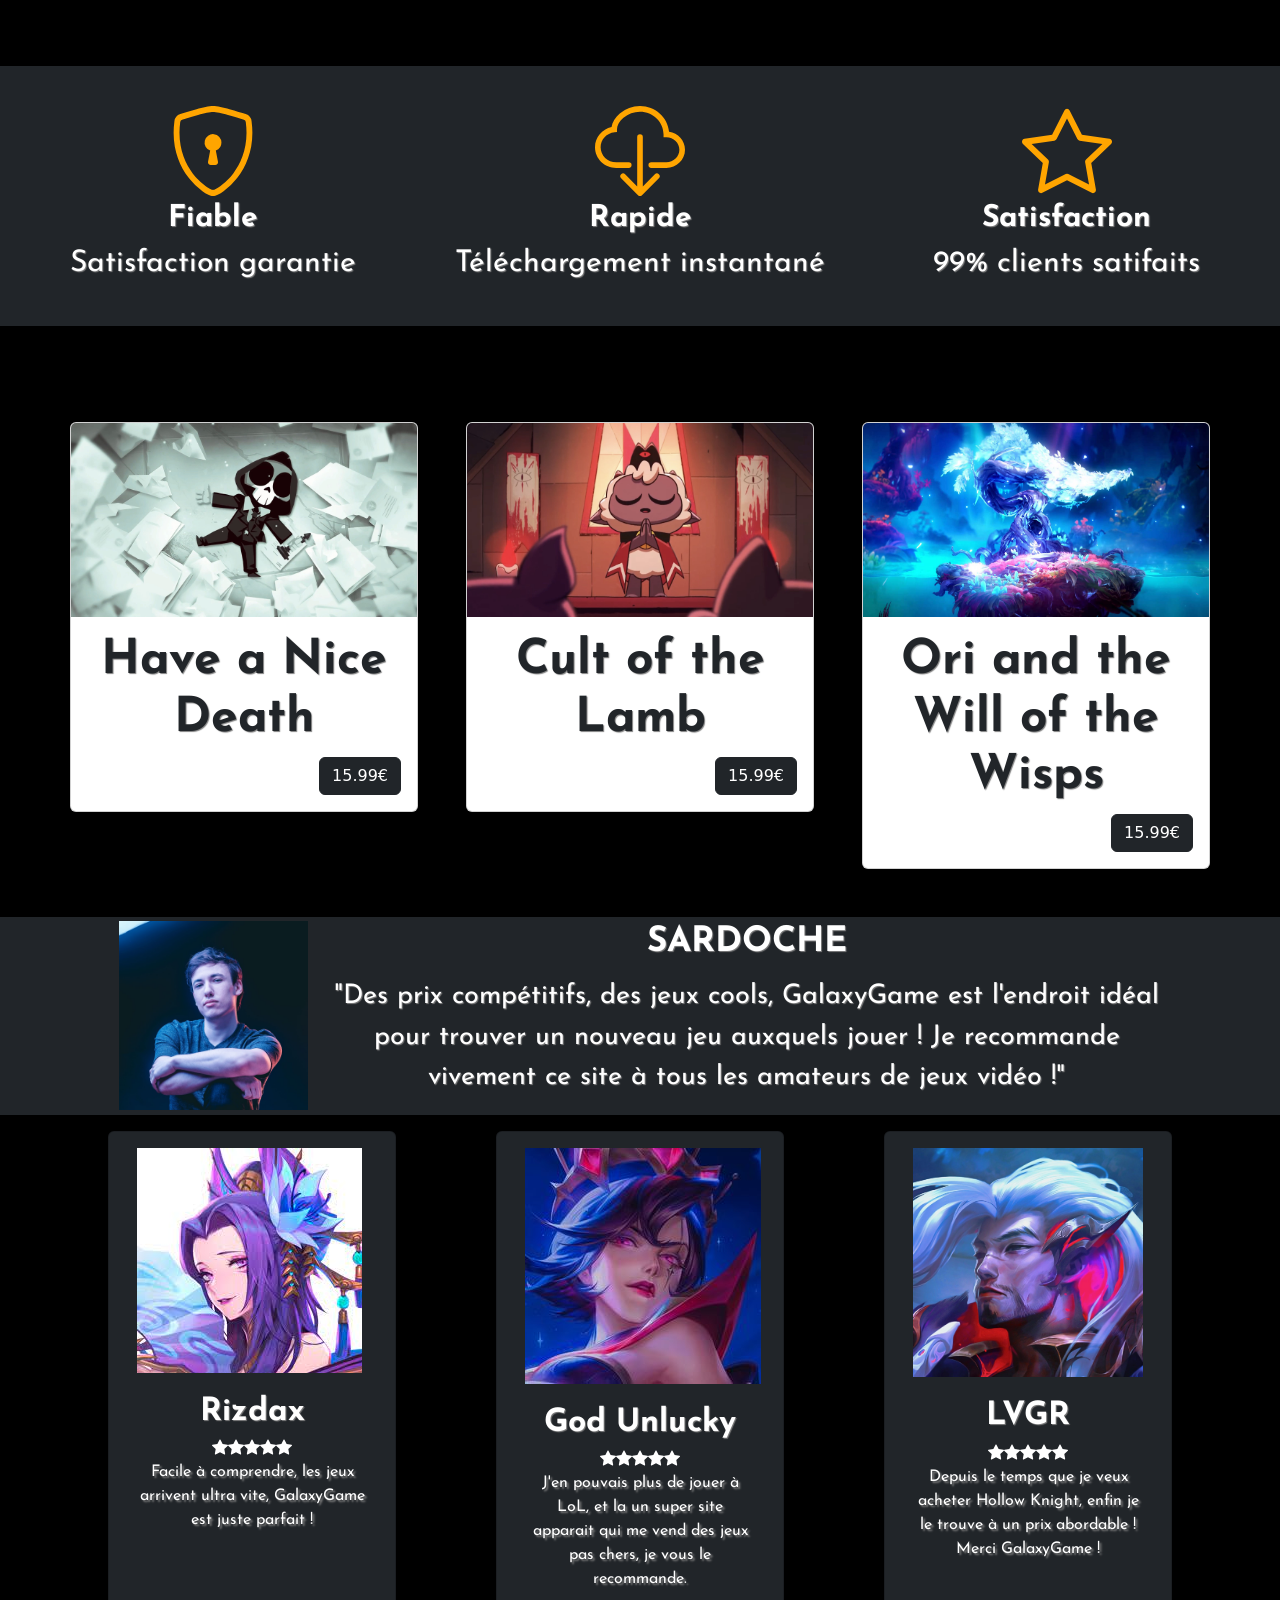
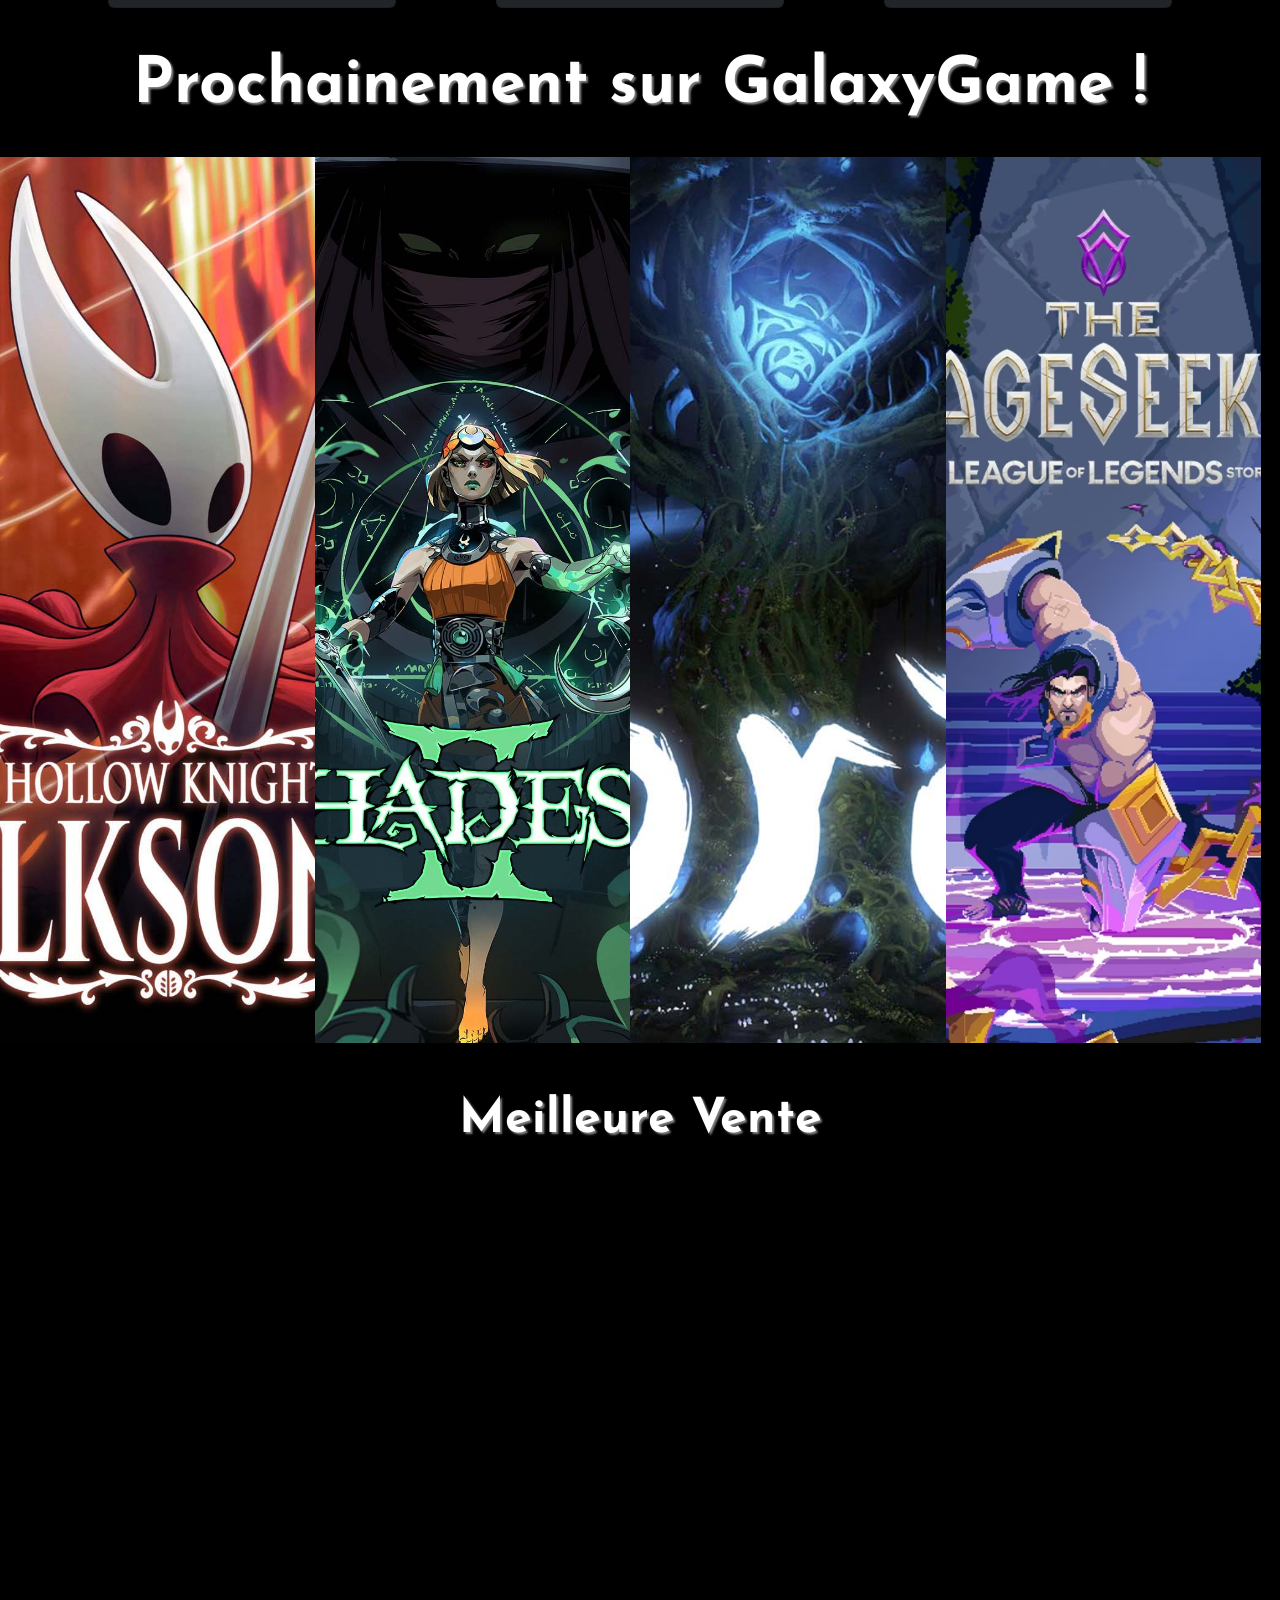
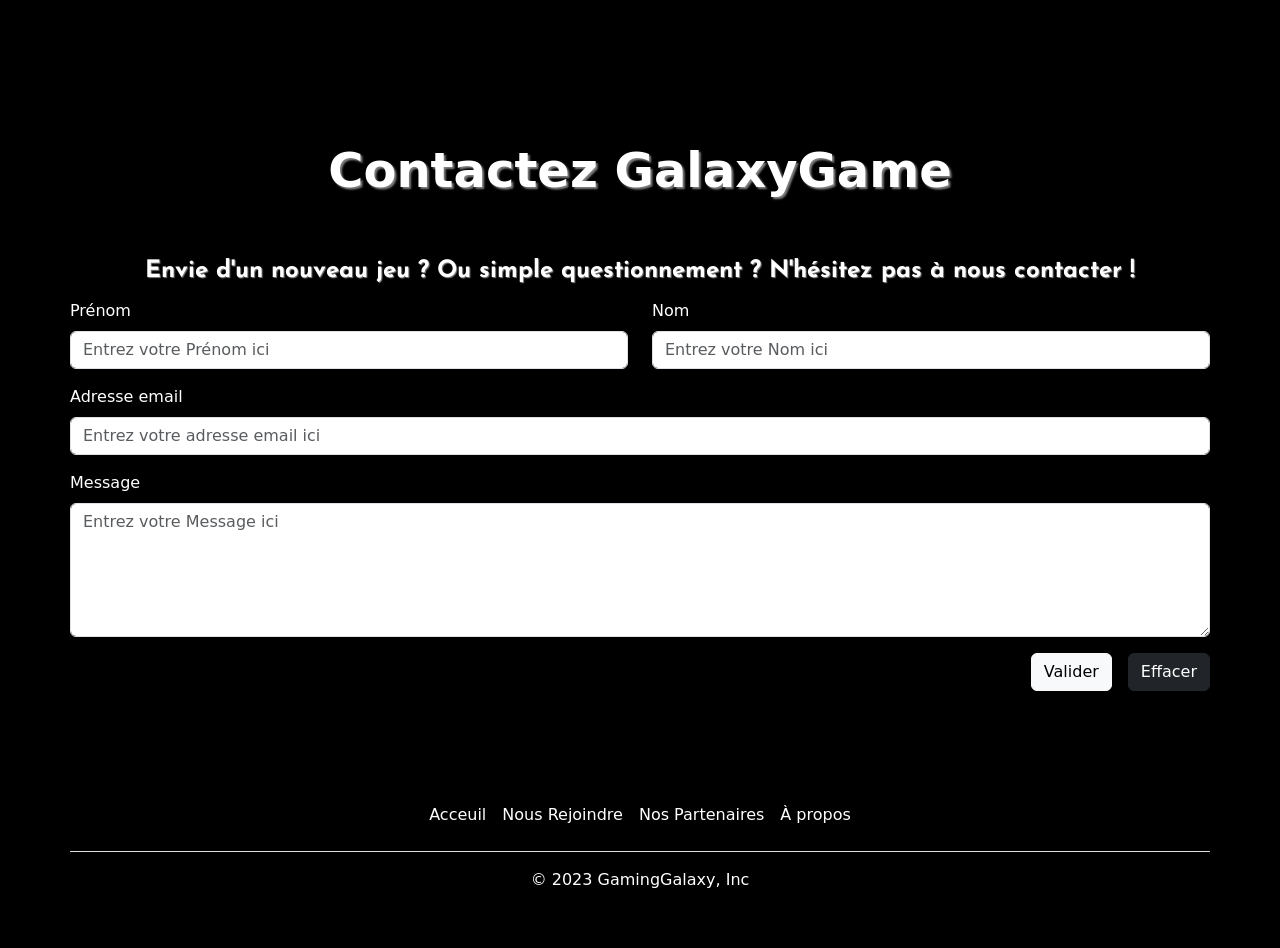
==== commit 9821aa1b: "Add files via upload" ====
--- a/index.html
+++ b/index.html
@@ -153,7 +153,7 @@
           </a>
           <div class="card-body">
             <h3 class="card-title">Hollow Knight</h3>
-            <a href="hollowknight.html" target="_blank" class="btn btn-dark float-end">9.99€</a>
+            <a href="hollowknight.html" class="btn btn-dark float-end">9.99€</a>
           </div>
         </div>
       </div>
@@ -167,7 +167,7 @@
           </a>
           <div class="card-body">
             <h3 class="card-title">Blasphemous</h3>
-            <a href="blasphemous.html" target="_blank" class="btn btn-dark float-end">9.99€</a>
+            <a href="blasphemous.html" class="btn btn-dark float-end">9.99€</a>
           </div>
         </div>
       </div>
@@ -181,7 +181,7 @@
           </a>
           <div class="card-body">
             <h3 class="card-title">Hadès</h3>
-            <a href="hades.html" target="_blank" class="btn btn-dark float-end">13.99€</a>
+            <a href="hades.html" class="btn btn-dark float-end">13.99€</a>
           </div>
         </div>
       </div>
@@ -242,7 +242,7 @@
           </a>
           <div class="card-body">
             <h3 class="card-title">Have a Nice Death</h3>
-            <a href="hand.html" target="_blank" class="btn btn-dark float-end">15.99€</a>
+            <a href="hand.html" class="btn btn-dark float-end">15.99€</a>
           </div>
         </div>
       </div>
@@ -257,13 +257,13 @@
           </a>
           <div class="card-body">
             <h3 class="card-title">Cult of the Lamb</h3>
-            <a href="cult.html" target="_blank" class="btn btn-dark float-end">15.99€</a>
+            <a href="cult.html" class="btn btn-dark float-end">15.99€</a>
           </div>
         </div>
       </div>
       <div class="col">
         <div class="card card-hover">
-          <a href="https://www.orithegame.com/" target="_blank" style="position: relative;">
+          <a href="https://www.orithegame.com/" style="position: relative;">
             <img src="img/ori/ori4.jpeg.jpg" class="card-img-top"
               alt="Image présentant l'arbre de Ori dans le jeu Ori and the Will of the Wisps, un jeu présent sur le site GalaxyGame. L'environnement est calme, un lac entoure la petite parcelle de terre sur laquelle se trouve l'arbre.">
             <div class="linkSite position-absolute top-50 start-50 translate-middle text-white fw-bold">Site officiel
@@ -272,7 +272,7 @@
           </a>
           <div class="card-body">
             <h3 class="card-title">Ori and the Will of the Wisps</h3>
-            <a href="ori.html" target="_blank" class="btn btn-dark float-end">15.99€</a>
+            <a href="ori.html" class="btn btn-dark float-end">15.99€</a>
           </div>
         </div>
       </div>
@@ -289,7 +289,7 @@
       <div class="col-12 col-md-8 text-align-center">
         <h2 class="sardocheTitle">Sardoche</h2>
         <p class="sardocheText">"Des prix compétitifs, des jeux cools, GalaxyGame est l'endroit idéal pour trouver un
-          nouveau jeu auxquels jouer ! Je recommande vivement ce site à tous les amateurs de jeux vidéos !"</p>
+          nouveau jeu auxquels jouer ! Je recommande vivement ce site à tous les amateurs de jeux vidéo !"</p>
       </div>
     </div>
   </div>
@@ -434,9 +434,9 @@
 
   <div class="videohand">
     <div class="embed-responsive embed-responsive-16by9">
-      <iframe class="embed-responsive-item" src="https://www.youtube.com/embed/N9Vs79VcYx0?loop=1&autoplay=1&mute=1"
+      <iframe class="embed-responsive-item" src="https://www.youtube.com/embed/N9Vs79VcYx0?mute=1"
         title="YouTube video player"
-        allow="accelerometer; autoplay; clipboard-write; encrypted-media; gyroscope; picture-in-picture; web-share"
+        allow="accelerometer; clipboard-write; encrypted-media; gyroscope; picture-in-picture; web-share"
         allowfullscreen></iframe>
     </div>
   </div>
